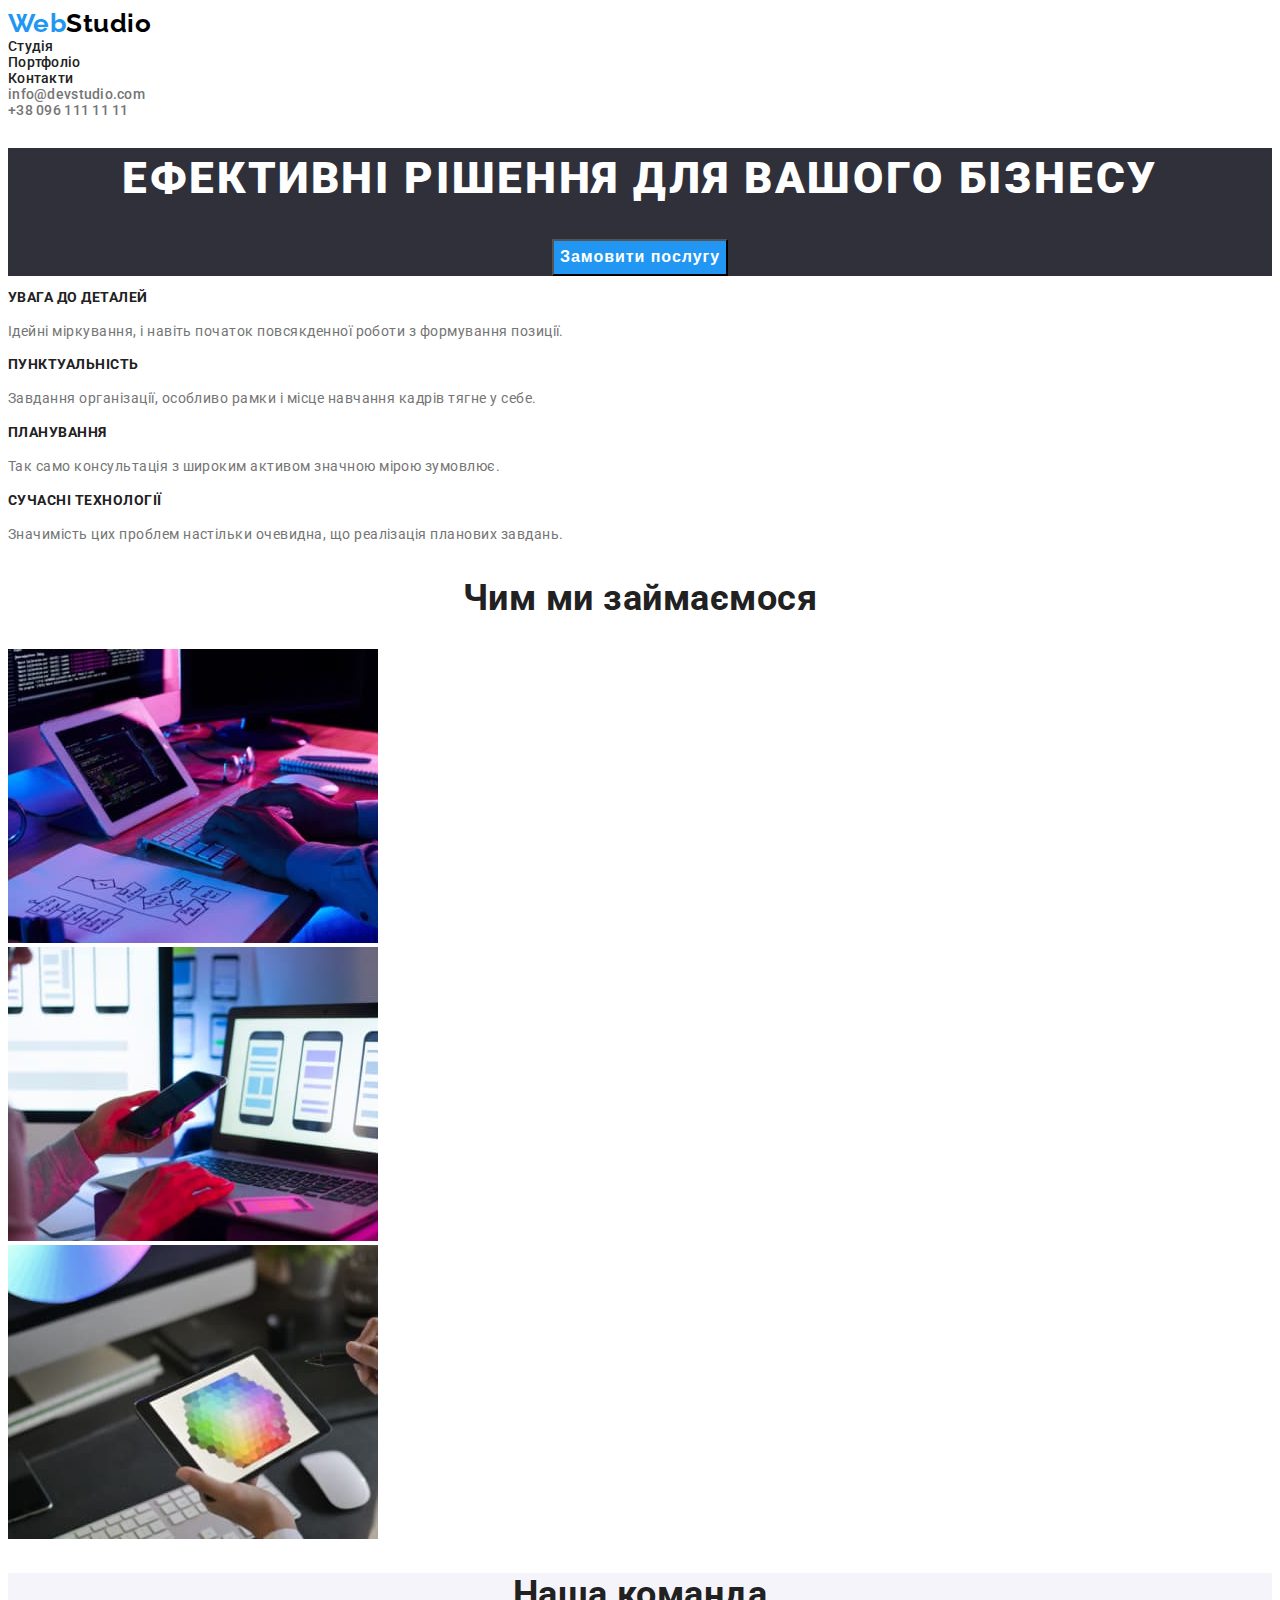
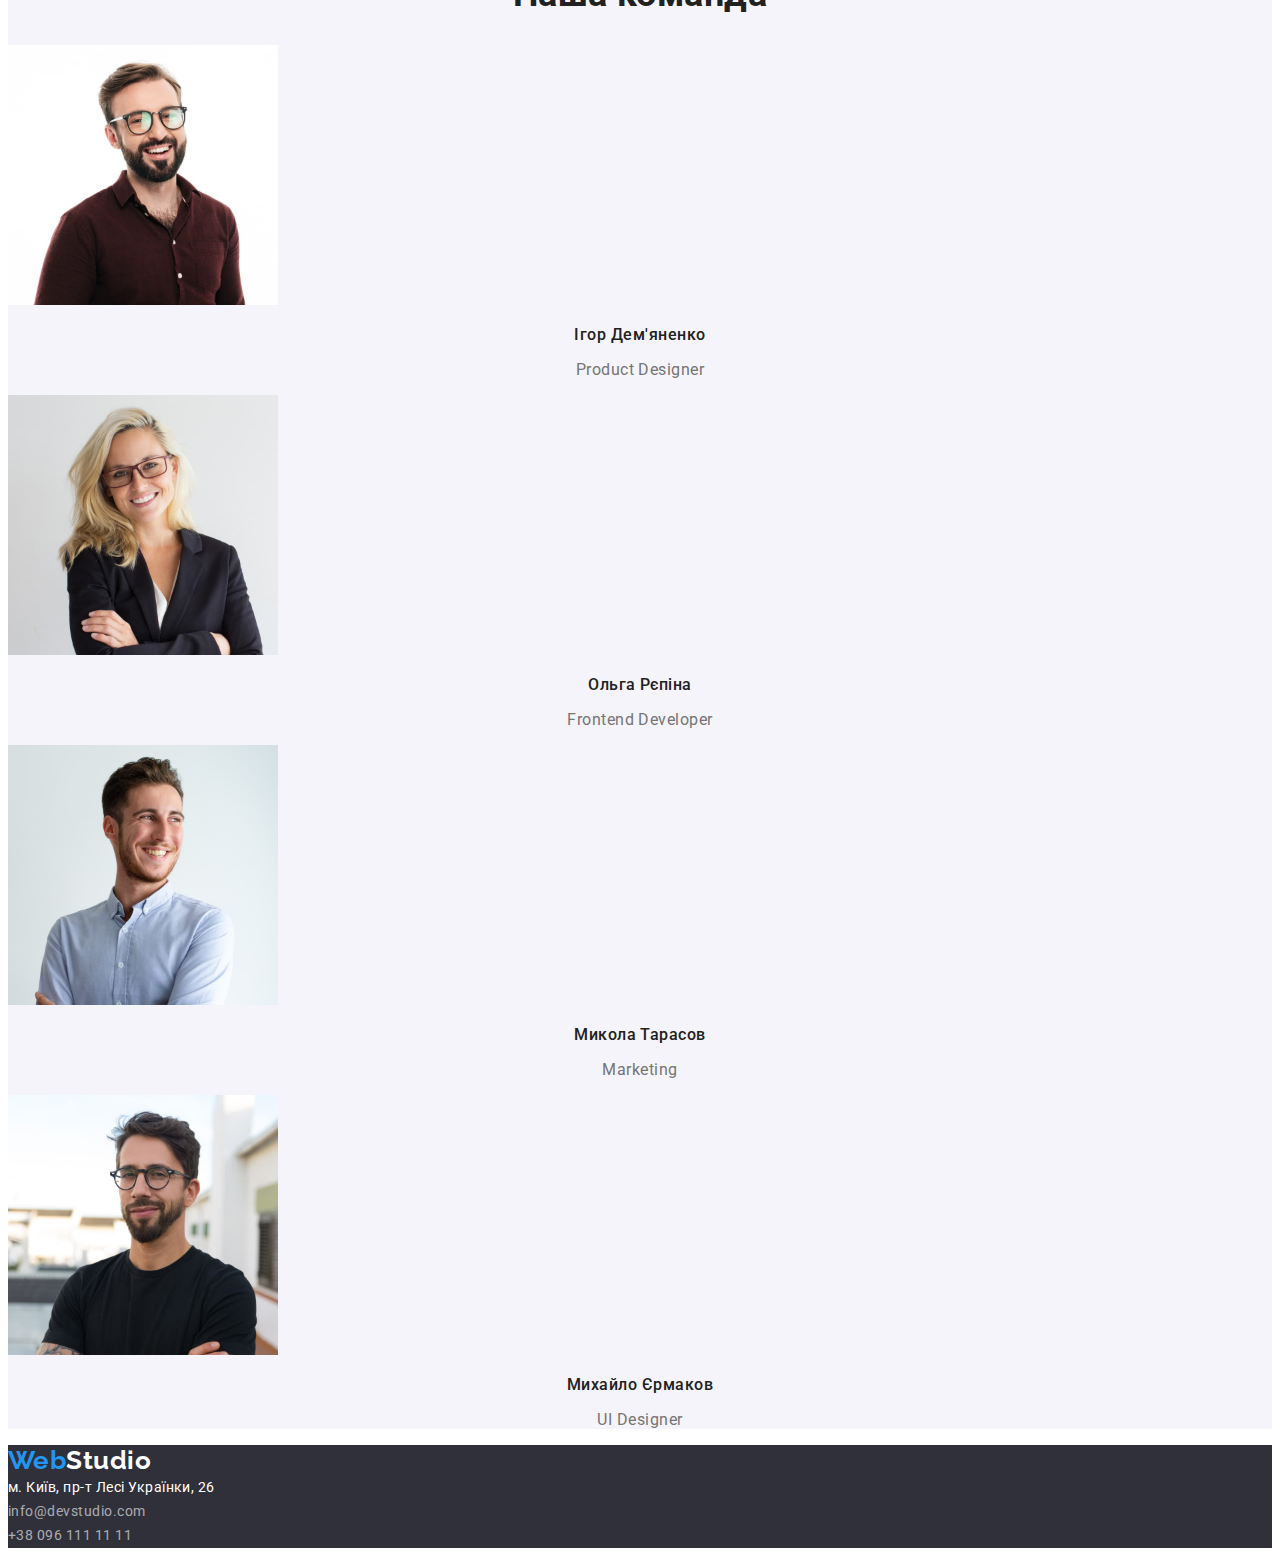
==== index.html @ e9d54426 "дз 3" ====
<!DOCTYPE html>
<html lang="en">
<head>
    <meta charset="UTF-8">
    <meta http-equiv="X-UA-Compatible" content="IE=edge">
    <meta name="viewport" content="width=device-width, initial-scale=1.0">
    <link rel="stylesheet" href="https://fonts.googleapis.com/css2?family=Raleway:wght@700&family=Roboto:wght@400;500;700;900&display=swap">
    <link rel="stylesheet" href="./css/styles.css">   
    <title>Студія</title>
</head>
<body>
    <header>
        <nav class="navigation list">
            <a href="./index.html" class="logo">Web<span class="studio">Studio</span>
            </a>
            <ul class="navi-list">
                <li>
                    <a href="./index.html" class="navi-list link current">Студія</a>
                </li>
                <li>
                    <a href="./portfolio.html" class="navi-list link">Портфоліо</a>
                </li>
                <li>
                    <a href="#" class="navi-list link">Контакти</a>
                </li>
            </ul>
        </nav>
        
        <ul class="connect-list">
            <li><a href="mailto:info@devstudio.com" class="connect-list link">info@devstudio.com</a></li>
            <li><a href="tel:+380961111111" class="connect-list link">+38 096 111 11 11</a></li>
        </ul>
 
    </header>
    <main>
        <section class="main-content">
            <h1 class="section-title">Ефективні рішення для вашого бізнесу</h1>
            <button type="button" class="button-studio">Замовити послугу</button>
        </section>
        <section>
            <h2 class="feature-title">Наші переваги</h2>
<ul class="benefits-section">
    <li>
        <h3 class="benefits-title">УВАГА ДО ДЕТАЛЕЙ</h3>
        <p class="benefits-text">Ідейні міркування, і навіть початок повсякденної роботи з формування позиції.</p>
    </li>
    <li>
        <h3 class="benefits-title">ПУНКТУАЛЬНІСТЬ</h3>
        <p class="benefits-text">Завдання організації, особливо рамки і місце навчання кадрів тягне у себе.</p>
    </li>
    <li>
        <h3 class="benefits-title">ПЛАНУВАННЯ</h3>
        <p class="benefits-text">Так само консультація з широким активом значною мірою зумовлює.</p>
    </li>
    <li>
        <h3 class="benefits-title">СУЧАСНІ ТЕХНОЛОГІЇ</h3>
        <p class="benefits-text">Значимість цих проблем настільки очевидна, що реалізація планових завдань.</p>
    </li>
    </ul>
        </section>
        <section class="portfolio">
           
            <h2 class="portf-title">Чим ми займаємося</h2>
      
            <ul class="port-link">
                <li>
                    <img src="./images/photo2.jpg" alt="tablet keyboard glasses" width="370">
                </li>
                <li>
                    <img src="./images/photo1.jpg" alt="phone laptop" width="370">
                </li>
                <li>
                    <img src="./images/photo3.jpg" alt="tablet" width="370">
                </li>
            </ul>
            
        </section>
        <section class="team">
            <h2 class="our-team">Наша команда</h2>
            <ul class="team-list">
                <li>
                    <img src="./images/tim1.jpg" alt="IgorDem`yanenko" width="270">
                        <h3 class="team-list-name">Ігор Дем'яненко</h3>
                        <p class="team-list-title">Product Designer</p>
                </li>
                <li>
                    <img src="./images/tim2.jpg" alt="olga_repina" width="270">
                        <h3 class="team-list-name">Ольга Рєпіна</h3>
                        <p class="team-list-title">Frontend Developer</p>
                </li>
                <li>
                    <img src="./images/tim3.jpg" alt="mykola_tarasov" width="270">
                        <h3 class="team-list-name">Микола Тарасов</h3>
                        <p class="team-list-title">Marketing</p>
                </li>
                <li>
                    <img src="./images/tim4.jpg" alt="mykhailo_yermakov" width="270">
                        <h3 class="team-list-name">Михайло Єрмаков</h3>
                        <p class="team-list-title">UI Designer</p>
                </li>
            </ul>
        </section>
    </main>
    <footer class="footer">
        <a href="./index.html" class="logo">Web<span class="studio-footer">Studio</span>
        </a>
            <address>
                <ul class="add-list">
                    <li><a href="https://goo.gl/maps/vjc5CqG4PHMDLZ576" class="address">м. Київ, пр-т Лесі Українки, 26</a></li>
                    <li><a href="mailto:info@devstudio.com" class="mail">info@devstudio.com</a></li>
                    <li><a href="tel:+380961111111" class="tel">+38 096 111 11 11</a></li>
                </ul>
            </address>
    </footer>

</body>
</html>
---- css/styles.css ----
:root {
    --background-color: #F5F5F5;
    --first-color: #212121;
    --secondary-color: #757575;
    --third-color: #2196F3;
    --fourth-color: #000000;
    --background-secondary-color: #F5F4FA;
    --background-footer-color: #2F303A;
    --main-color: #ffffff;
    --footer-mail-tel-color: rgba(255, 255, 255, 0.6)
}
body {
    background-color: var(--main-color);
    font-family: Roboto, sans-serif;
    letter-spacing: 0.03em;

}
.logo, .studio {
    text-decoration: none;
}

.navi-list, .connect-list, .benefits-section, .port-link, .team-list, .add-list, .list-button, .port-nav {
    list-style: none;
    margin: 0px;
    padding: 0px;
    text-decoration: none;
}
/* .site-navigation, .navi link {
    list-style-type: none; */
/* } */
.navi-list, .connect-list {
color: var(--first-color)
}

.navi-list:hover, .navi-list:focus,
.connect-list:hover, .connect-list:focus {
    color: var(--third-color)
}

.logo {
color: var(--third-color);
    font-family: Raleway, sans-serif;
    font-weight: 700;
    font-size: 26px;
    line-height: 1.2;
    
}
.studio {
color: var(--fourth-color);
    font-family: Raleway, sans-serif;
    font-weight: 700;
    font-size: 26px;
    line-height: 1.2;
}
.navi-list {
        font-weight: 500;
        font-size: 14px;
        line-height: 1.14;
        letter-spacing: 0.02em;
}

.connect-list {
    color: var(--secondary-color);
        font-weight: 500;
        font-size: 14px;
        line-height: 1.14;
        letter-spacing: 0.02em;
}

.main-content {
    background-color: var(--background-footer-color);
text-align: center;
}
.section-title {
    color: var(--main-color);
        font-weight: 900;
        font-size: 44px;
        line-height: 1.4;
        text-align: center;
        letter-spacing: 0.06em;
        text-transform: uppercase;
        /* width: 696px;
        height: 120px; */
}
.button-studio {
    cursor: pointer;
        background-color: var(--third-color);
        color: var(--main-color);
        font-weight: 700;
        font-size: 16px;
        line-height: 1.88;
        text-align: center;
        letter-spacing: 0.06em;
}

.button-link {
    cursor: pointer;
    background-color: var(--background-secondary-color);
    color: var(--first-color);    
    font-weight: 500;
    font-size: 16px;
    line-height: 1.62;   
    text-align: center;
    /* float: left; */
}

.button-link:hover, .button-link:focus {
    cursor: pointer;
    background-color: var(--third-color);
    color: var(--main-color);
    font-weight: 500;
    font-size: 16px;
    line-height: 1.62;
    text-align: center; 
    /* float: left; */
    }

.feature-title{
    font-size: 0;
}
.benefits-title {
    color: var(--first-color);
    font-weight: 700;
    font-size: 14px;
    line-height: 1.14;
    text-transform: uppercase;
}
.benefits-text {
    color: var(--secondary-color);
        font-weight: 400;
        font-size: 14px;
        line-height: 1.71;
}
.portf-title {
color: var(--first-color);
    font-weight: 700;
    font-size: 36px;
    line-height: 1.17;
    text-align: center;
}
.team {
    background-color: var(--background-secondary-color);
}
.our-team {
    color: var(--first-color);
    font-weight: 700;
    font-size: 36px;
    line-height: 1.17;
    text-align: center;
}
.team-list-name {
    color: var(--first-color);
        font-weight: 500;
        font-size: 16px;
        line-height: 1.19;
        text-align: center;
}
.team-list-title {
    color: var(--secondary-color);
    font-weight: 400;
    font-size: 16px;
    line-height: 1.19;
    text-align: center;
}
.footer {
    background-color: var(--background-footer-color);
}
.studio-footer {
    color: var(--main-color);
    font-family: Raleway, sans-serif;
    font-style: normal;
    font-weight: 700;
    font-size: 26px;
    line-height: 1.2;
}
.address {
    color: var(--main-color);
    font-style: normal;
    font-weight: 400;
    font-size: 14px;
    line-height: 1.71;
}

.address, .mail, .tel {
    text-decoration: none;
}
.mail, .tel {
    color: var(--footer-mail-tel-color);
    font-style: normal;
    font-weight: 400;
    font-size: 14px;
    line-height: 1.71;
}
.address:hover, .address:focus, .mail:hover, .maol:focus, .tel:hover, .tel:focus {
    color: var(--third-color)
}

.main-portfolio {
    font-size: 0;
}

.sorting {
    color: var(--first-color);      
        font-weight: 700;
        font-size: 18px;
        line-height: 2;
        letter-spacing: 0.06em;
}

.sorting-name {
    color: var(--secondary-color);
        font-weight: 400;
        font-size: 16px;
        line-height: 1.88;
}
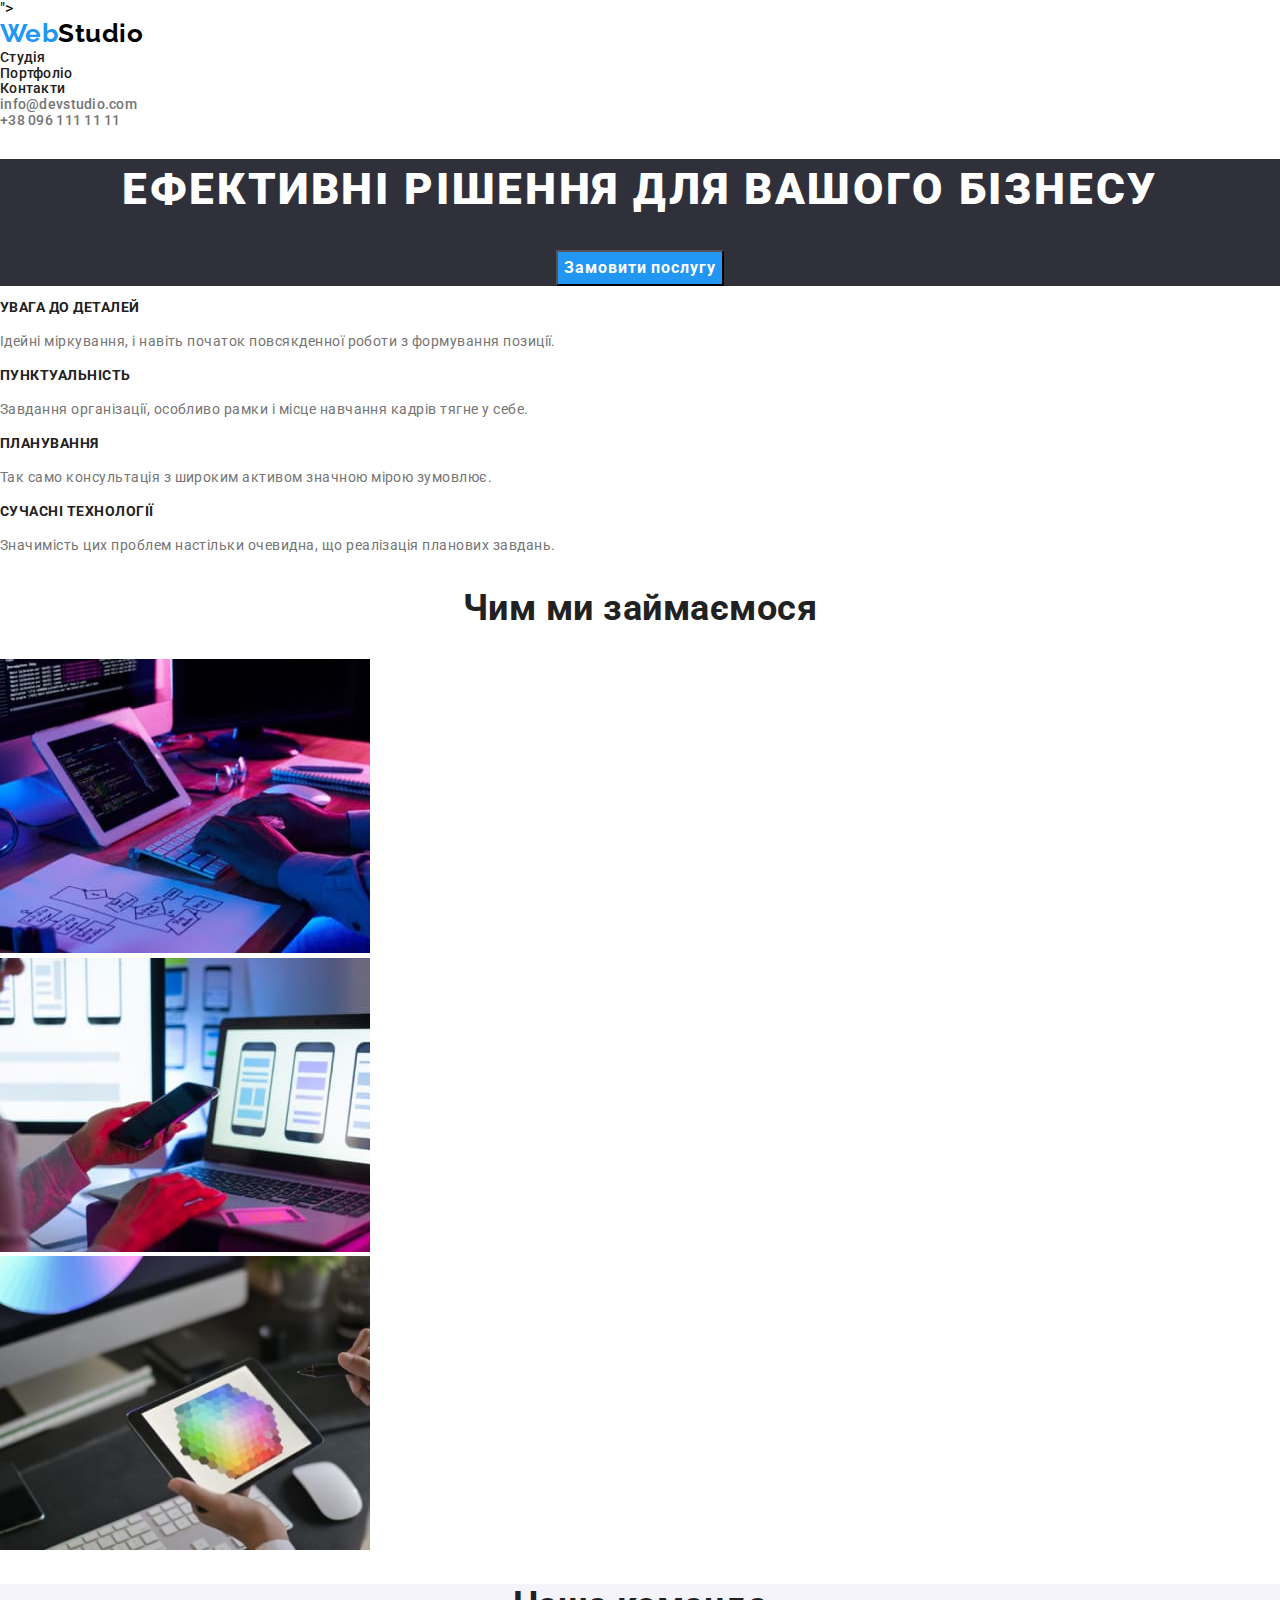
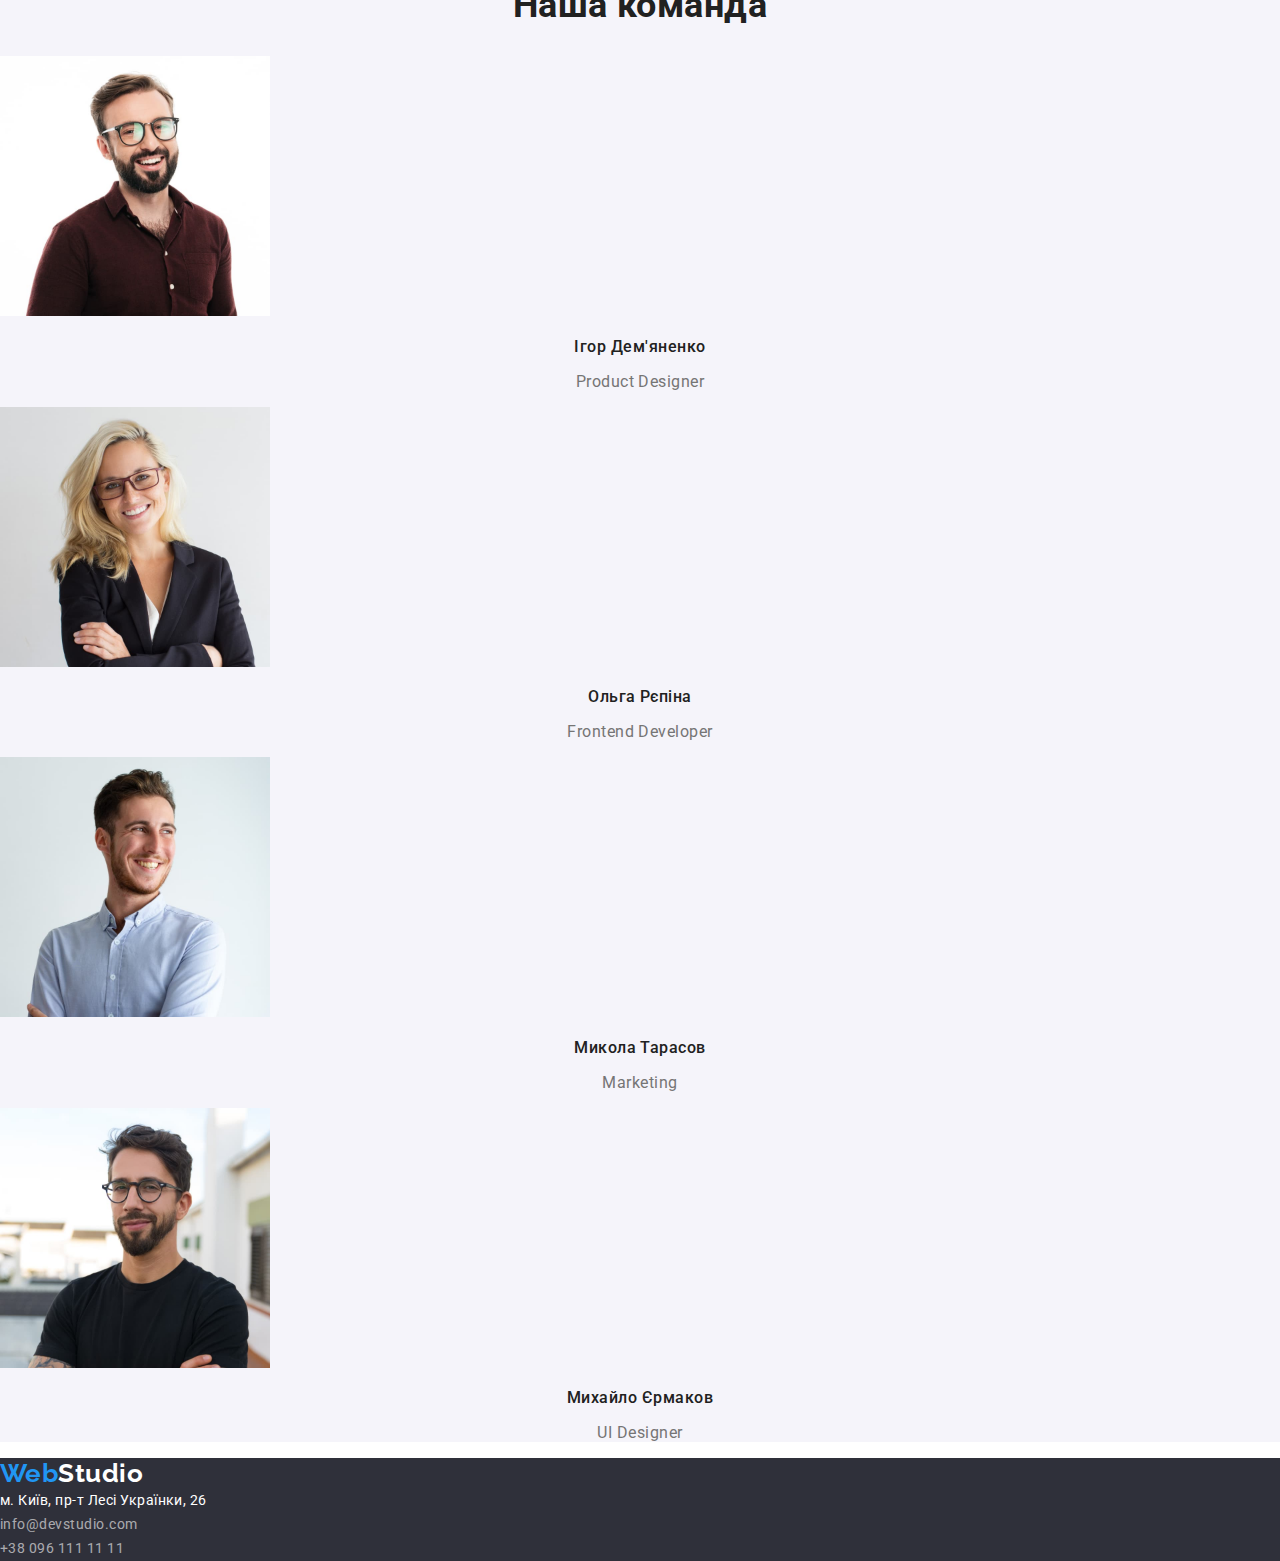
==== commit b4100b96: "+cdn" ====
--- a/index.html
+++ b/index.html
@@ -5,6 +5,7 @@
     <meta http-equiv="X-UA-Compatible" content="IE=edge">
     <meta name="viewport" content="width=device-width, initial-scale=1.0">
     <link rel="stylesheet" href="https://fonts.googleapis.com/css2?family=Raleway:wght@700&family=Roboto:wght@400;500;700;900&display=swap">
+    <link rel="stylesheet" href="https://cdnjs.cloudflare.com/ajax/libs/modern-normalize/1.1.0/modern-normalize.css" integrity="sha512-Y0MM+V6ymRKN2zStTqzQ227DWhhp4Mzdo6gnlRnuaNCbc+YN/ZH0sBCLTM4M0oSy9c9VKiCvd4Jk44aCLrNS5Q==" crossorigin="anonymous" referrerpolicy="no-referrer" />">
     <link rel="stylesheet" href="./css/styles.css">   
     <title>Студія</title>
 </head>
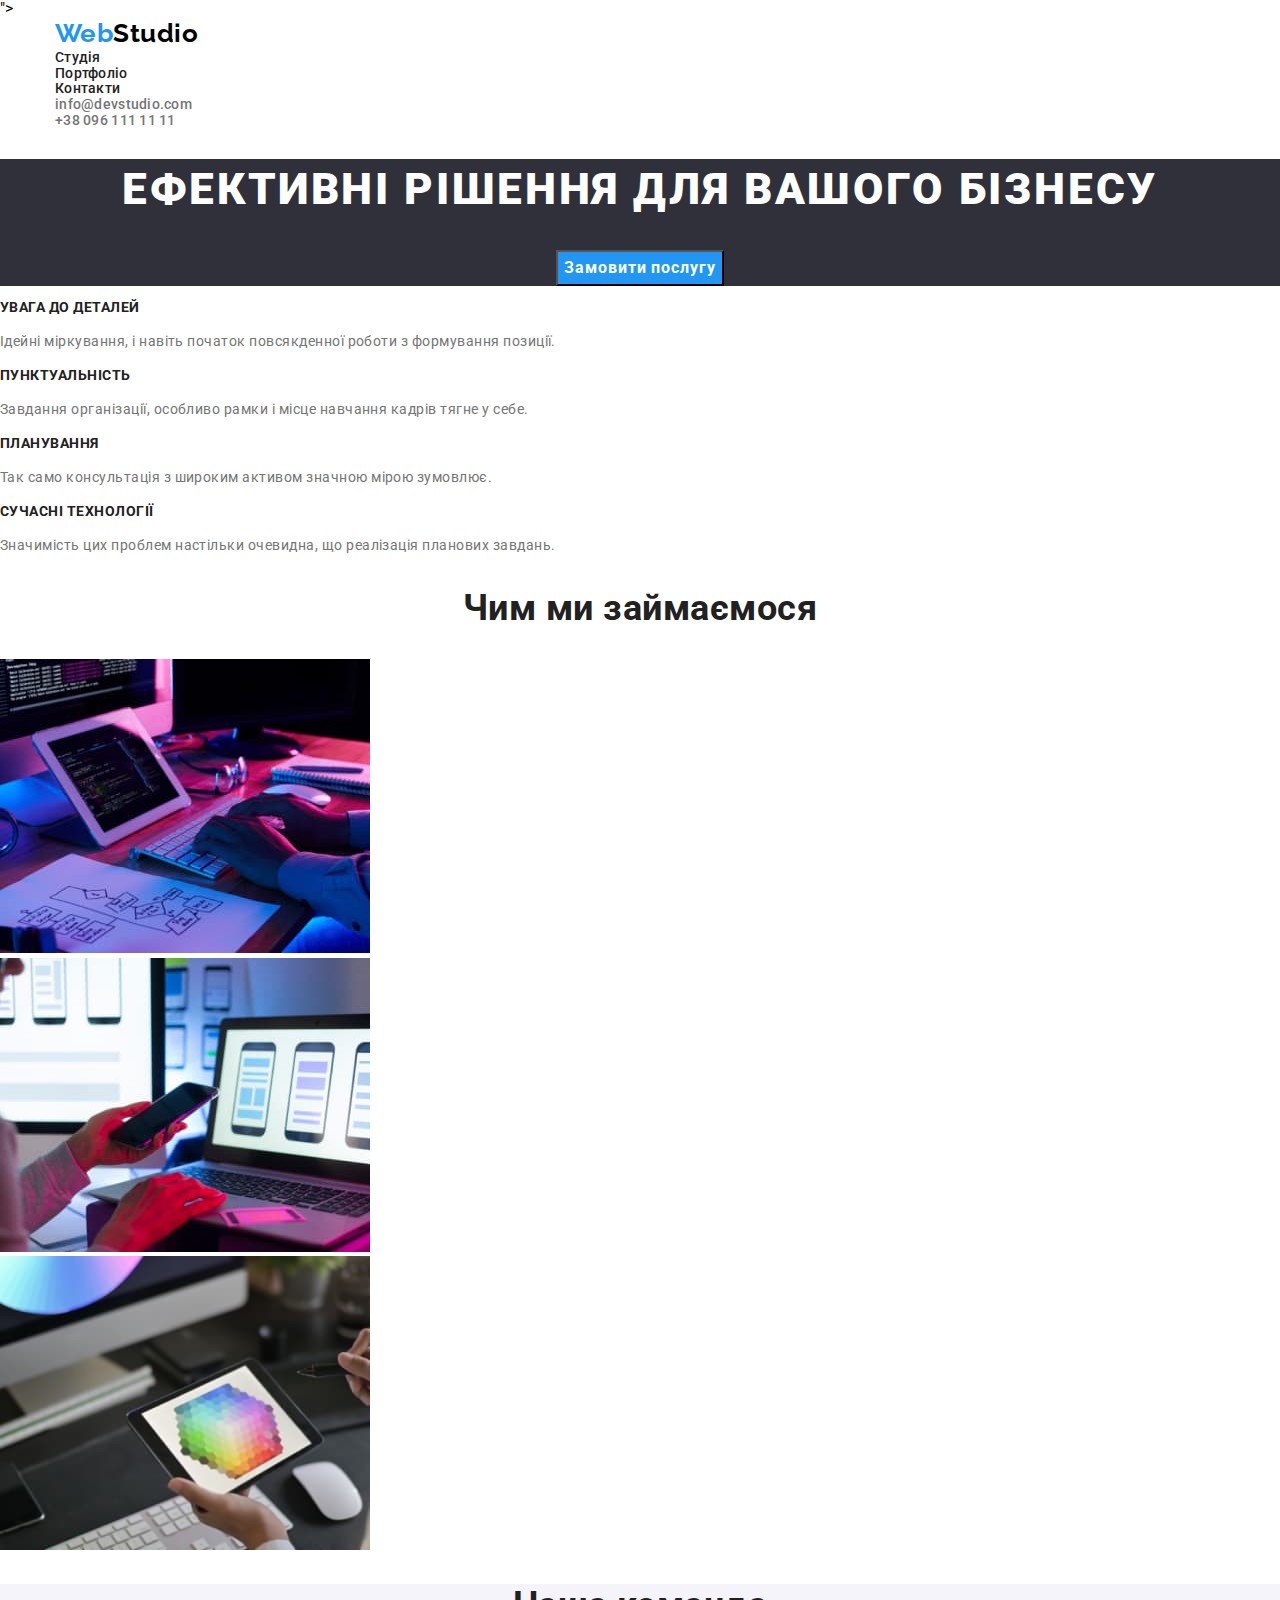
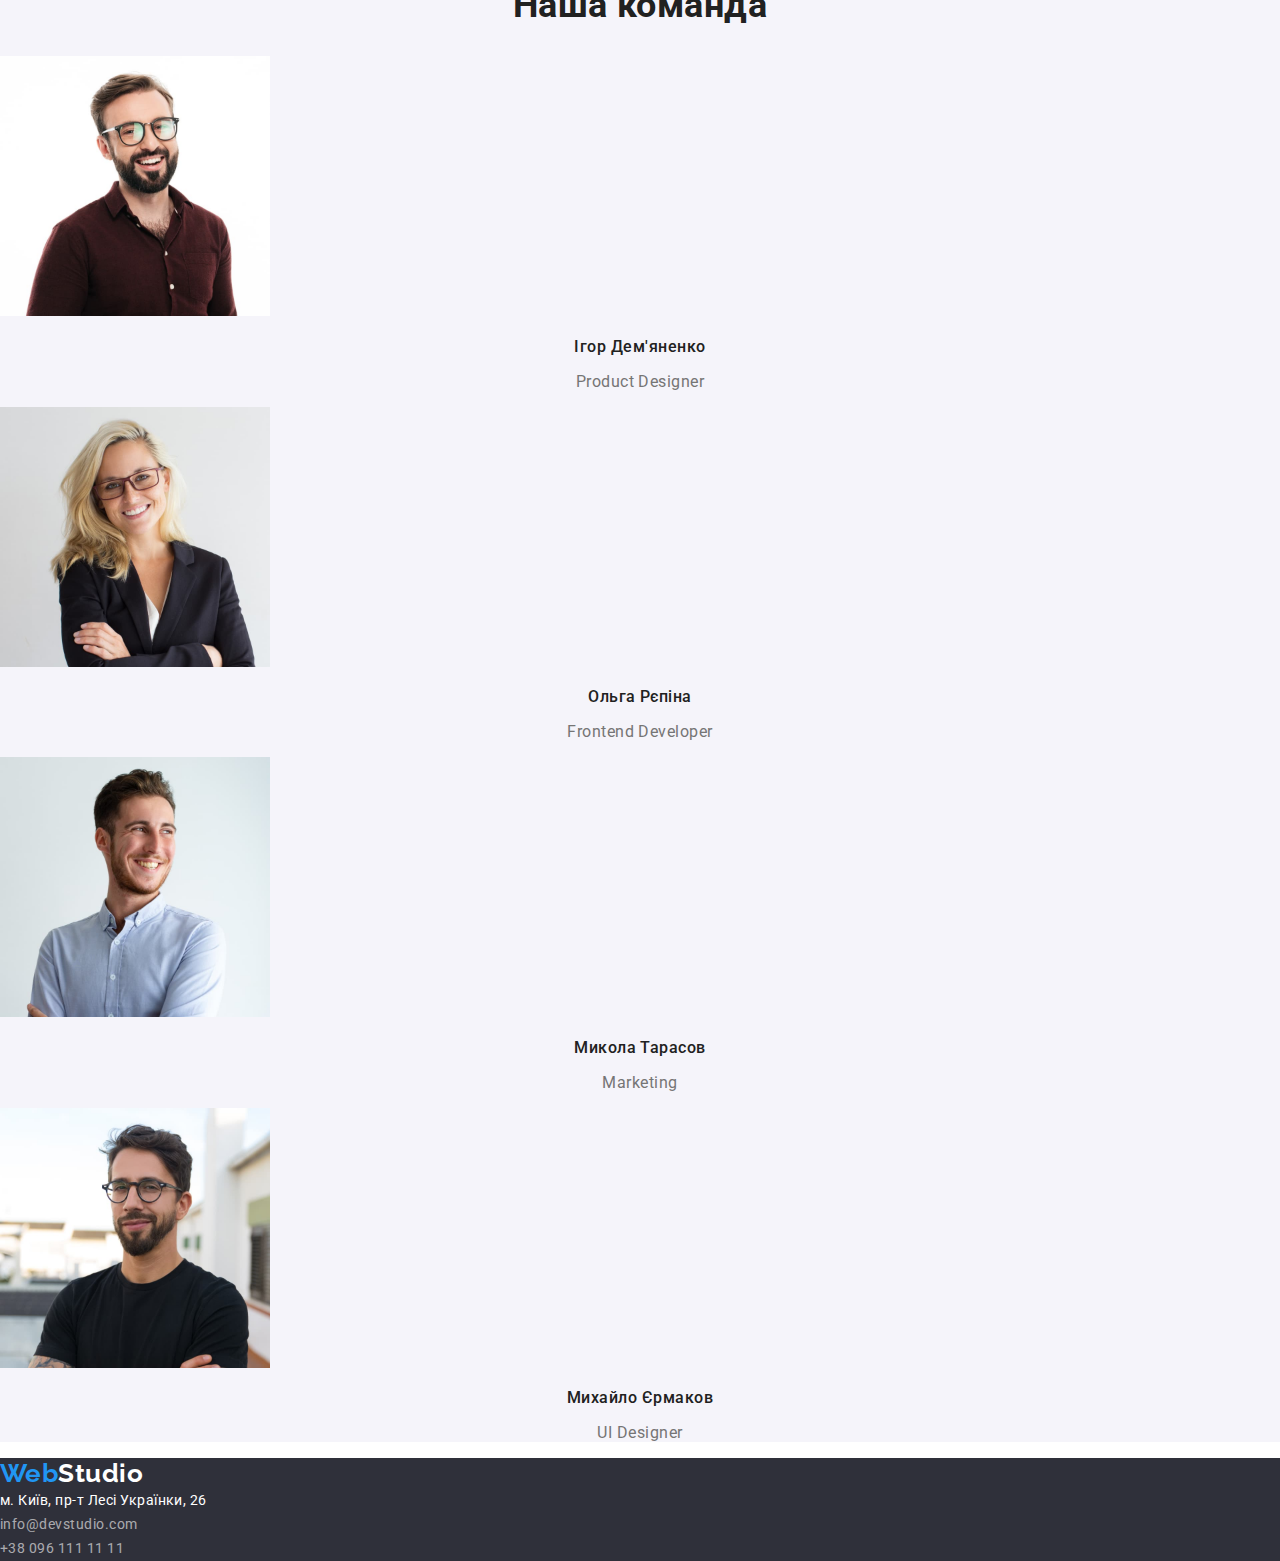
==== commit 9e2045a2: "1" ====
--- a/index.html
+++ b/index.html
@@ -11,6 +11,7 @@
 </head>
 <body>
     <header>
+        <div class="container">
         <nav class="navigation list">
             <a href="./index.html" class="logo">Web<span class="studio">Studio</span>
             </a>
@@ -31,7 +32,7 @@
             <li><a href="mailto:info@devstudio.com" class="connect-list link">info@devstudio.com</a></li>
             <li><a href="tel:+380961111111" class="connect-list link">+38 096 111 11 11</a></li>
         </ul>
- 
+</div>
     </header>
     <main>
         <section class="main-content">
--- a/css/styles.css
+++ b/css/styles.css
@@ -1,3 +1,11 @@
+html {
+    box-sizing: border-box;
+}
+ *,
+::before, ::after {
+    box-sizing: inherit;
+ }
+
 :root {
     --background-color: #F5F5F5;
     --first-color: #212121;
@@ -14,6 +22,15 @@
     font-family: Roboto, sans-serif;
     letter-spacing: 0.03em;
 
+
+.container {
+    margin-left: auto;
+    margin-right: auto;
+    width: 1200px;
+    padding-left: 15px;
+    padding-right: 15px;
+
+  }
 }
 .logo, .studio {
     text-decoration: none;
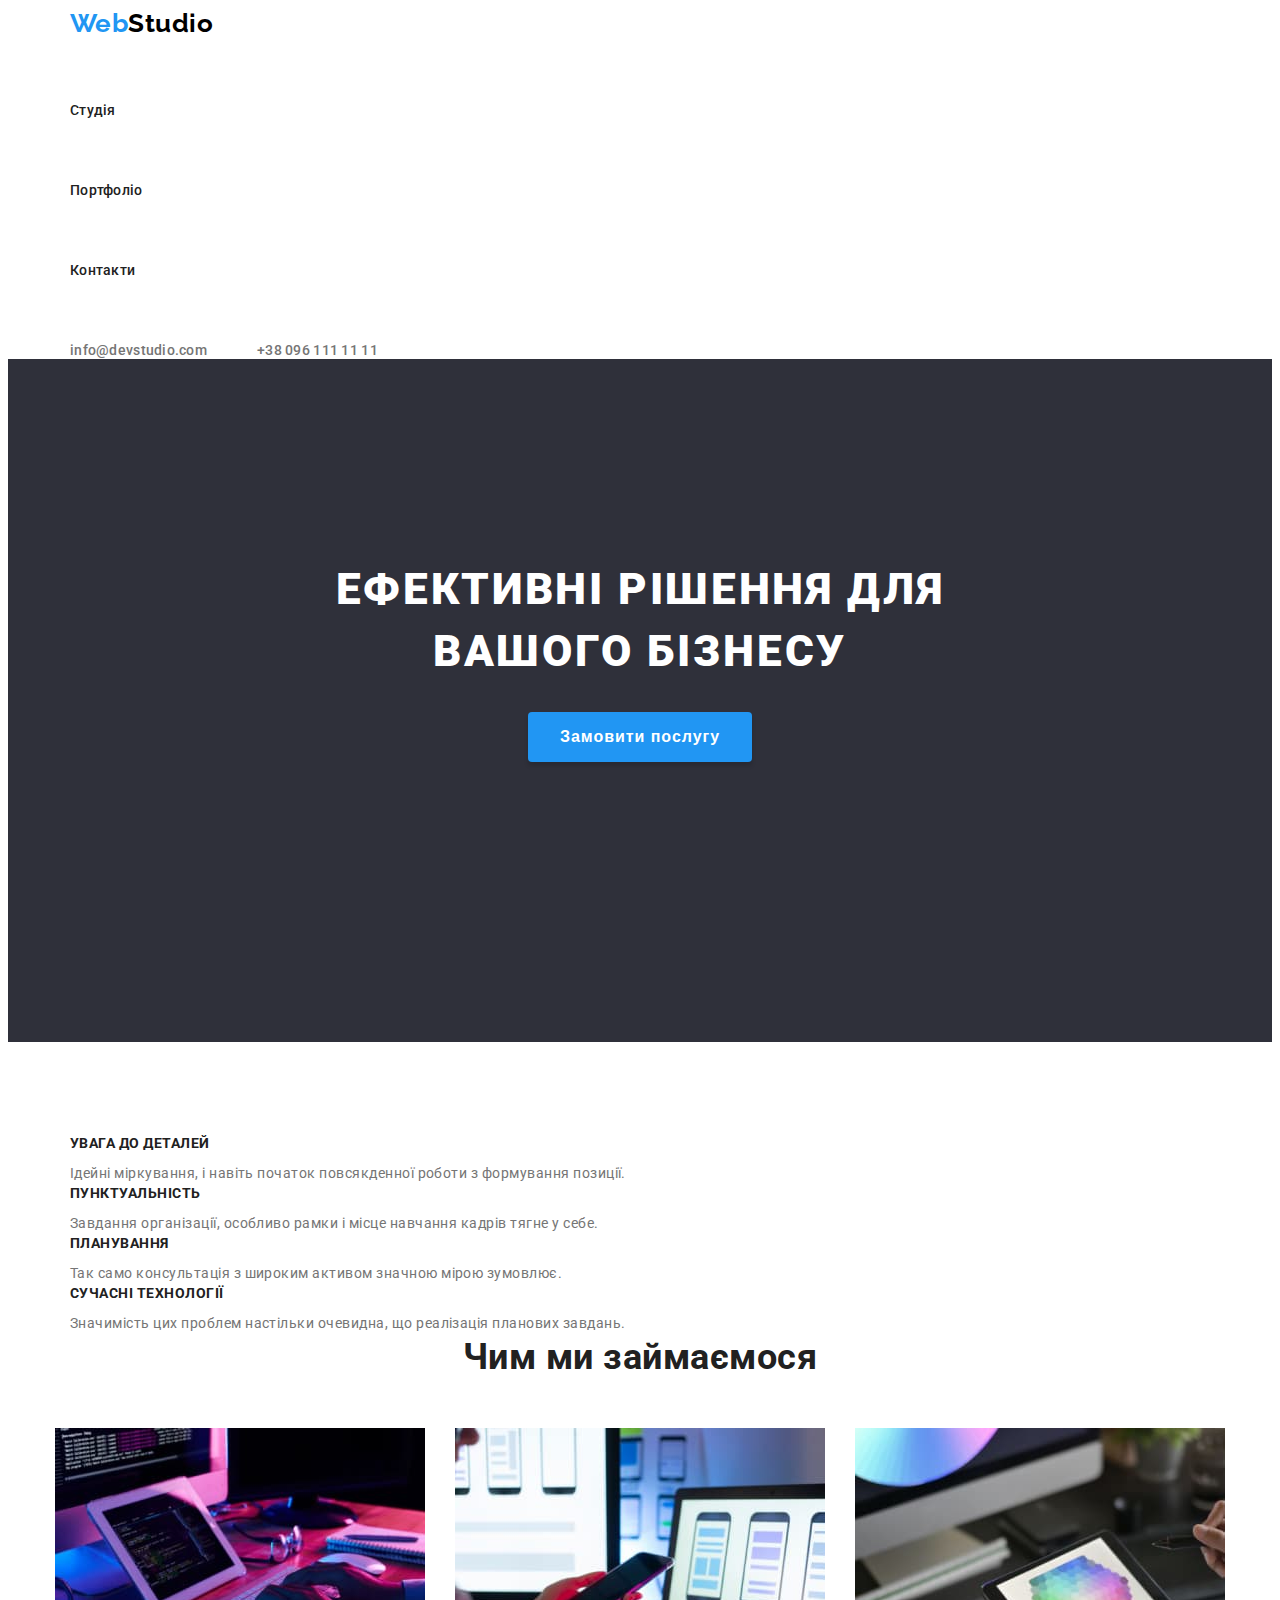
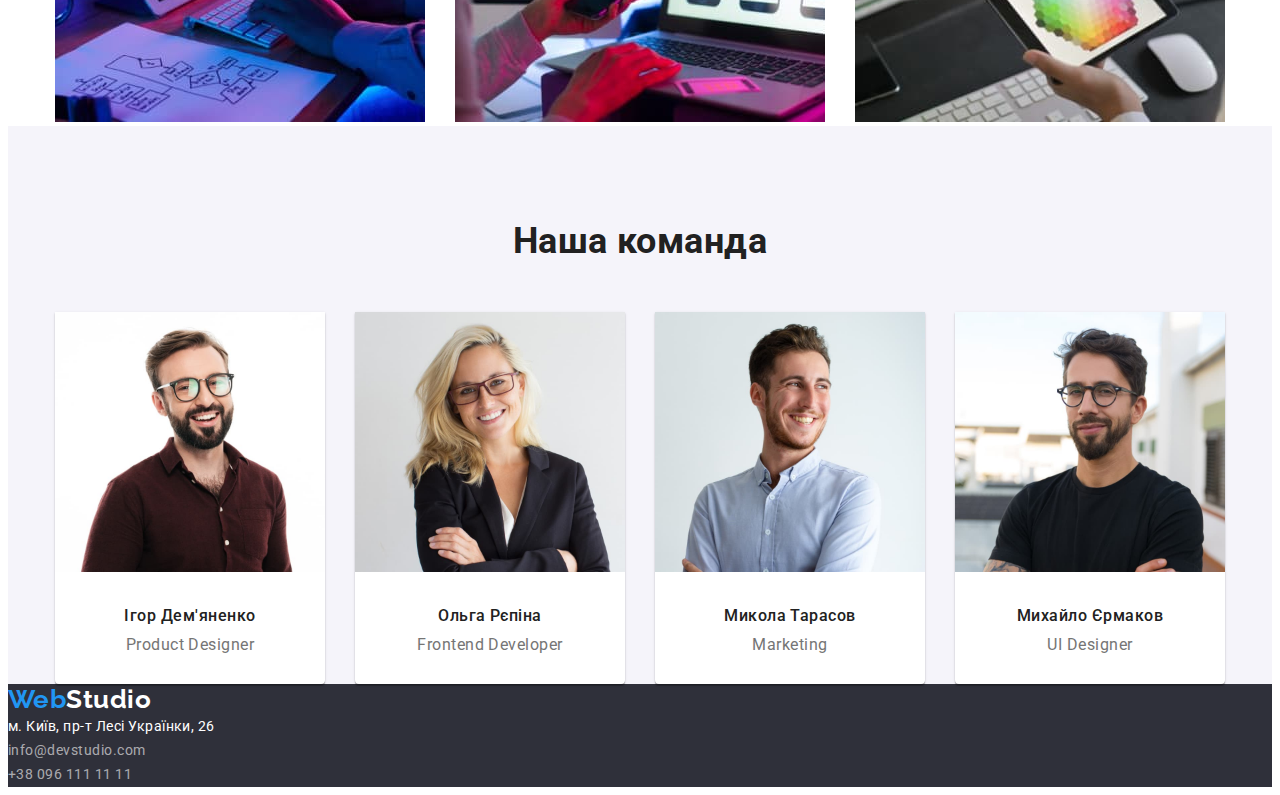
==== commit c2137abc: "2" ====
--- a/index.html
+++ b/index.html
@@ -1,119 +1,167 @@
 <!DOCTYPE html>
 <html lang="en">
-<head>
-    <meta charset="UTF-8">
-    <meta http-equiv="X-UA-Compatible" content="IE=edge">
-    <meta name="viewport" content="width=device-width, initial-scale=1.0">
-    <link rel="stylesheet" href="https://fonts.googleapis.com/css2?family=Raleway:wght@700&family=Roboto:wght@400;500;700;900&display=swap">
-    <link rel="stylesheet" href="https://cdnjs.cloudflare.com/ajax/libs/modern-normalize/1.1.0/modern-normalize.css" integrity="sha512-Y0MM+V6ymRKN2zStTqzQ227DWhhp4Mzdo6gnlRnuaNCbc+YN/ZH0sBCLTM4M0oSy9c9VKiCvd4Jk44aCLrNS5Q==" crossorigin="anonymous" referrerpolicy="no-referrer" />">
-    <link rel="stylesheet" href="./css/styles.css">   
+  <head>
+    <meta charset="UTF-8" />
+    <meta http-equiv="X-UA-Compatible" content="IE=edge" />
+    <meta name="viewport" content="width=device-width, initial-scale=1.0" />
+    <link
+      rel="stylesheet"
+      href="https://fonts.googleapis.com/css2?family=Raleway:wght@700&family=Roboto:wght@400;500;700;900&display=swap"
+    />
+    <!-- <link rel="stylesheet" href="https://cdnjs.cloudflare.com/ajax/libs/modern-normalize/1.1.0/modern-normalize.css" integrity="sha512-Y0MM+V6ymRKN2zStTqzQ227DWhhp4Mzdo6gnlRnuaNCbc+YN/ZH0sBCLTM4M0oSy9c9VKiCvd4Jk44aCLrNS5Q==" crossorigin="anonymous" referrerpolicy="no-referrer" /> -->
+    <link rel="stylesheet" href="node_modules/modern-normalize/modern-normalize.css">
+    <link rel="stylesheet" href="./css/styles.css" />
     <title>Студія</title>
-</head>
-<body>
+  </head>
+  <body>
     <header>
-        <div class="container">
+      <div class="container">
+        <a href="./index.html" class="logo"
+          >Web<span class="studio">Studio</span>
+        </a>
         <nav class="navigation list">
-            <a href="./index.html" class="logo">Web<span class="studio">Studio</span>
-            </a>
-            <ul class="navi-list">
-                <li>
-                    <a href="./index.html" class="navi-list link current">Студія</a>
-                </li>
-                <li>
-                    <a href="./portfolio.html" class="navi-list link">Портфоліо</a>
-                </li>
-                <li>
-                    <a href="#" class="navi-list link">Контакти</a>
-                </li>
-            </ul>
+          <ul class="navi-list">
+            <li>
+              <a href="./index.html" class="navi-list link current">Студія</a>
+            </li>
+            <li>
+              <a href="./portfolio.html" class="navi-list link">Портфоліо</a>
+            </li>
+            <li>
+              <a href="#" class="navi-list link">Контакти</a>
+            </li>
+          </ul>
         </nav>
-        
+
         <ul class="connect-list">
-            <li><a href="mailto:info@devstudio.com" class="connect-list link">info@devstudio.com</a></li>
-            <li><a href="tel:+380961111111" class="connect-list link">+38 096 111 11 11</a></li>
+          <li>
+            <a href="mailto:info@devstudio.com" class="connect-list link"
+              >info@devstudio.com</a
+            >
+          </li>
+          <li>
+            <a href="tel:+380961111111" class="connect-list link"
+              >+38 096 111 11 11</a
+            >
+          </li>
         </ul>
-</div>
+      </div>
     </header>
     <main>
-        <section class="main-content">
-            <h1 class="section-title">Ефективні рішення для вашого бізнесу</h1>
-            <button type="button" class="button-studio">Замовити послугу</button>
-        </section>
-        <section>
-            <h2 class="feature-title">Наші переваги</h2>
-<ul class="benefits-section">
-    <li>
-        <h3 class="benefits-title">УВАГА ДО ДЕТАЛЕЙ</h3>
-        <p class="benefits-text">Ідейні міркування, і навіть початок повсякденної роботи з формування позиції.</p>
-    </li>
-    <li>
-        <h3 class="benefits-title">ПУНКТУАЛЬНІСТЬ</h3>
-        <p class="benefits-text">Завдання організації, особливо рамки і місце навчання кадрів тягне у себе.</p>
-    </li>
-    <li>
-        <h3 class="benefits-title">ПЛАНУВАННЯ</h3>
-        <p class="benefits-text">Так само консультація з широким активом значною мірою зумовлює.</p>
-    </li>
-    <li>
-        <h3 class="benefits-title">СУЧАСНІ ТЕХНОЛОГІЇ</h3>
-        <p class="benefits-text">Значимість цих проблем настільки очевидна, що реалізація планових завдань.</p>
-    </li>
-    </ul>
-        </section>
-        <section class="portfolio">
-           
-            <h2 class="portf-title">Чим ми займаємося</h2>
-      
-            <ul class="port-link">
-                <li>
-                    <img src="./images/photo2.jpg" alt="tablet keyboard glasses" width="370">
-                </li>
-                <li>
-                    <img src="./images/photo1.jpg" alt="phone laptop" width="370">
-                </li>
-                <li>
-                    <img src="./images/photo3.jpg" alt="tablet" width="370">
-                </li>
-            </ul>
-            
-        </section>
-        <section class="team">
-            <h2 class="our-team">Наша команда</h2>
-            <ul class="team-list">
-                <li>
-                    <img src="./images/tim1.jpg" alt="IgorDem`yanenko" width="270">
-                        <h3 class="team-list-name">Ігор Дем'яненко</h3>
-                        <p class="team-list-title">Product Designer</p>
-                </li>
-                <li>
-                    <img src="./images/tim2.jpg" alt="olga_repina" width="270">
-                        <h3 class="team-list-name">Ольга Рєпіна</h3>
-                        <p class="team-list-title">Frontend Developer</p>
-                </li>
-                <li>
-                    <img src="./images/tim3.jpg" alt="mykola_tarasov" width="270">
-                        <h3 class="team-list-name">Микола Тарасов</h3>
-                        <p class="team-list-title">Marketing</p>
-                </li>
-                <li>
-                    <img src="./images/tim4.jpg" alt="mykhailo_yermakov" width="270">
-                        <h3 class="team-list-name">Михайло Єрмаков</h3>
-                        <p class="team-list-title">UI Designer</p>
-                </li>
-            </ul>
-        </section>
+      <section class="hero">
+        <h1 class="hero-title">Ефективні рішення для вашого бізнесу</h1>
+        <button type="button" class="button-studio">Замовити послугу</button>
+      </section>
+      <section class="section">
+        <div class="container">
+        <h2 class="feature-title">Наші переваги</h2>
+        <ul class="benefits-section">
+          <li>
+            <h3 class="benefits-title">УВАГА ДО ДЕТАЛЕЙ</h3>
+            <p class="benefits-text">
+              Ідейні міркування, і навіть початок повсякденної роботи з
+              формування позиції.
+            </p>
+          </li>
+          <li>
+            <h3 class="benefits-title">ПУНКТУАЛЬНІСТЬ</h3>
+            <p class="benefits-text">
+              Завдання організації, особливо рамки і місце навчання кадрів тягне
+              у себе.
+            </p>
+          </li>
+          <li>
+            <h3 class="benefits-title">ПЛАНУВАННЯ</h3>
+            <p class="benefits-text">
+              Так само консультація з широким активом значною мірою зумовлює.
+            </p>
+          </li>
+          <li>
+            <h3 class="benefits-title">СУЧАСНІ ТЕХНОЛОГІЇ</h3>
+            <p class="benefits-text">
+              Значимість цих проблем настільки очевидна, що реалізація планових
+              завдань.
+            </p>
+          </li>
+        </ul>
+        </div>
+      </section>
+      <section class="portfolio">
+        <div class="container">
+        <h2 class="portf-title">Чим ми займаємося</h2>
+
+        <ul class="port-link">
+          <li>
+            <img
+              src="./images/photo2.jpg"
+              alt="tablet keyboard glasses"
+              width="370"
+            />
+          </li>
+          <li>
+            <img src="./images/photo1.jpg" alt="phone laptop" width="370" />
+          </li>
+          <li>
+            <img src="./images/photo3.jpg" alt="tablet" width="370" />
+          </li>
+        </ul>
+        </div>
+      </section>
+      <section class="team">
+        <div class="container">
+        <h2 class="our-team">Наша команда</h2>
+        <ul class="team-list">
+          <li>
+            <div class="team-item">
+            <img src="./images/tim1.jpg" alt="IgorDem`yanenko" width="270" />
+            <h3 class="team-list-name">Ігор Дем'яненко</h3>
+            <p class="team-list-title">Product Designer</p>
+            </div>
+          </li>
+          <li>
+            <div class="team-item">
+            <img src="./images/tim2.jpg" alt="olga_repina" width="270" />
+              <h3 class="team-list-name">Ольга Рєпіна</h3>
+            <p class="team-list-title">Frontend Developer</p>
+            </div>
+          </li>
+          <li>
+            <div class="team-item">
+            <img src="./images/tim3.jpg" alt="mykola_tarasov" width="270" />
+            <h3 class="team-list-name">Микола Тарасов</h3>
+            <p class="team-list-title">Marketing</p>
+            </div>
+          </li>
+          <li>
+            <div class="team-item">
+            <img src="./images/tim4.jpg" alt="mykhailo_yermakov" width="270" />
+            <h3 class="team-list-name">Михайло Єрмаков</h3>
+            <p class="team-list-title">UI Designer</p>
+            </div>
+          </li>
+        </ul>
+        </div>
+      </section>
     </main>
     <footer class="footer">
-        <a href="./index.html" class="logo">Web<span class="studio-footer">Studio</span>
-        </a>
-            <address>
-                <ul class="add-list">
-                    <li><a href="https://goo.gl/maps/vjc5CqG4PHMDLZ576" class="address">м. Київ, пр-т Лесі Українки, 26</a></li>
-                    <li><a href="mailto:info@devstudio.com" class="mail">info@devstudio.com</a></li>
-                    <li><a href="tel:+380961111111" class="tel">+38 096 111 11 11</a></li>
-                </ul>
-            </address>
+      <a href="./index.html" class="logo"
+        >Web<span class="studio-footer">Studio</span>
+      </a>
+      <address>
+        <ul class="add-list">
+          <li>
+            <a href="https://goo.gl/maps/vjc5CqG4PHMDLZ576" class="address"
+              >м. Київ, пр-т Лесі Українки, 26</a
+            >
+          </li>
+          <li>
+            <a href="mailto:info@devstudio.com" class="mail"
+              >info@devstudio.com</a
+            >
+          </li>
+          <li><a href="tel:+380961111111" class="tel">+38 096 111 11 11</a></li>
+        </ul>
+      </address>
     </footer>
-
-</body>
-</html>+  </body>
+</html>
--- a/css/styles.css
+++ b/css/styles.css
@@ -1,232 +1,333 @@
-html {
+/* html {
     box-sizing: border-box;
-}
- *,
-::before, ::after {
-    box-sizing: inherit;
- }
+} */
+*,
+::before,
+::after {
+  box-sizing: border-box;
+}
 
 :root {
-    --background-color: #F5F5F5;
-    --first-color: #212121;
-    --secondary-color: #757575;
-    --third-color: #2196F3;
-    --fourth-color: #000000;
-    --background-secondary-color: #F5F4FA;
-    --background-footer-color: #2F303A;
-    --main-color: #ffffff;
-    --footer-mail-tel-color: rgba(255, 255, 255, 0.6)
+  --background-color: #f5f5f5;
+  --first-color: #212121;
+  --secondary-color: #757575;
+  --third-color: #2196f3;
+  --fourth-color: #000000;
+  --background-secondary-color: #f5f4fa;
+  --background-footer-color: #2f303a;
+  --main-color: #ffffff;
+  --footer-mail-tel-color: rgba(255, 255, 255, 0.6);
 }
 body {
-    background-color: var(--main-color);
-    font-family: Roboto, sans-serif;
-    letter-spacing: 0.03em;
-
-
-.container {
+  background-color: var(--main-color);
+  font-family: Roboto, sans-serif;
+  letter-spacing: 0.03em;
+}
+  h1,
+  h2,
+  h3,
+  h4,
+  p {
+    margin: 0;
+    padding: 0;
+  }
+  .container {
     margin-left: auto;
     margin-right: auto;
-    width: 1200px;
+    width: 1170px;
     padding-left: 15px;
     padding-right: 15px;
-
   }
-}
-.logo, .studio {
-    text-decoration: none;
-}
-
-.navi-list, .connect-list, .benefits-section, .port-link, .team-list, .add-list, .list-button, .port-nav {
-    list-style: none;
-    margin: 0px;
-    padding: 0px;
-    text-decoration: none;
-}
-/* .site-navigation, .navi link {
-    list-style-type: none; */
-/* } */
-.navi-list, .connect-list {
-color: var(--first-color)
-}
-
-.navi-list:hover, .navi-list:focus,
-.connect-list:hover, .connect-list:focus {
-    color: var(--third-color)
+
+.logo,
+.studio {
+  text-decoration: none;
+}
+
+.navi-list,
+.connect-list,
+.benefits-section,
+.port-link,
+.team-list,
+.add-list,
+.list-button,
+.port-nav {
+  list-style: none;
+  margin: 0px;
+  padding: 0px;
+  text-decoration: none;
+}
+
+.navi-list,
+.connect-list {
+  color: var(--first-color);
+}
+
+.navi-list:hover,
+.navi-list:focus,
+.connect-list:hover,
+.connect-list:focus {
+  color: var(--third-color);
 }
 
 .logo {
-color: var(--third-color);
-    font-family: Raleway, sans-serif;
-    font-weight: 700;
-    font-size: 26px;
-    line-height: 1.2;
-    
+  color: var(--third-color);
+  margin-right: 93px;
+  font-family: Raleway, sans-serif;
+  font-weight: 700;
+  font-size: 26px;
+  line-height: 1.2;
 }
 .studio {
-color: var(--fourth-color);
-    font-family: Raleway, sans-serif;
-    font-weight: 700;
-    font-size: 26px;
-    line-height: 1.2;
+  color: var(--fourth-color);
+  font-family: Raleway, sans-serif;
+  font-weight: 700;
+  font-size: 26px;
+  line-height: 1.2;
 }
 .navi-list {
-        font-weight: 500;
-        font-size: 14px;
-        line-height: 1.14;
-        letter-spacing: 0.02em;
+  display: block;
+  padding-top: 32px;
+  padding-bottom: 32px;
+
+  color: var(--first-color);
+  font-weight: 500;
+  font-size: 14px;
+  line-height: 1.14;
+  letter-spacing: 0.02em;
 }
 
 .connect-list {
-    color: var(--secondary-color);
-        font-weight: 500;
-        font-size: 14px;
-        line-height: 1.14;
-        letter-spacing: 0.02em;
-}
-
-.main-content {
-    background-color: var(--background-footer-color);
-text-align: center;
-}
-.section-title {
-    color: var(--main-color);
-        font-weight: 900;
-        font-size: 44px;
-        line-height: 1.4;
-        text-align: center;
-        letter-spacing: 0.06em;
-        text-transform: uppercase;
-        /* width: 696px;
-        height: 120px; */
+  display: flex;
+  margin-left: auto;
+
+  color: var(--secondary-color);
+  font-weight: 500;
+  font-size: 14px;
+  line-height: 1.14;
+  letter-spacing: 0.02em;
+}
+.connect-list li {
+  margin-left: 50px;
+}
+.connect-list li:first-child {
+  margin-left: 0;
+}
+.hero {
+  background-color: var(--background-footer-color);
+  text-align: center;
+  padding-top: 200px;
+  padding-bottom: 280px;
+}
+.hero-title {
+  color: var(--main-color);
+  margin-top: auto;
+  margin-bottom: auto;
+  font-weight: 900;
+  font-size: 44px;
+  line-height: 1.4;
+  text-align: center;
+  letter-spacing: 0.06em;
+  text-transform: uppercase;
+  width: 696px;
+  margin-left: auto;
+  margin-right: auto;
 }
 .button-studio {
-    cursor: pointer;
-        background-color: var(--third-color);
-        color: var(--main-color);
-        font-weight: 700;
-        font-size: 16px;
-        line-height: 1.88;
-        text-align: center;
-        letter-spacing: 0.06em;
+  cursor: pointer;
+  background-color: var(--third-color);
+  color: var(--main-color);
+  font-weight: 700;
+  font-size: 16px;
+  line-height: 1.88;
+  text-align: center;
+  letter-spacing: 0.06em;
+  padding: 10px 32px;
+  margin-top: 30px;
+  box-shadow: 0px 4px 4px rgba(0, 0, 0, 0.15);
+  border-radius: 4px;
+  border: none;
 }
 
 .button-link {
-    cursor: pointer;
-    background-color: var(--background-secondary-color);
-    color: var(--first-color);    
-    font-weight: 500;
-    font-size: 16px;
-    line-height: 1.62;   
-    text-align: center;
-    /* float: left; */
-}
-
-.button-link:hover, .button-link:focus {
-    cursor: pointer;
-    background-color: var(--third-color);
-    color: var(--main-color);
-    font-weight: 500;
-    font-size: 16px;
-    line-height: 1.62;
-    text-align: center; 
-    /* float: left; */
-    }
-
-.feature-title{
-    font-size: 0;
+  cursor: pointer;
+  background-color: var(--background-secondary-color);
+  color: var(--first-color);
+  font-weight: 500;
+  font-size: 16px;
+  line-height: 1.62;
+  text-align: center;
+  /* float: left; */
+}
+
+.button-link:hover,
+.button-link:focus {
+  cursor: pointer;
+  background-color: var(--third-color);
+  color: var(--main-color);
+  font-weight: 500;
+  font-size: 16px;
+  line-height: 1.62;
+  text-align: center;
+  /* float: left; */
+}
+
+.section {
+    padding-top: 94px;
+}
+
+
+.feature-title {
+  font-size: 0;
 }
 .benefits-title {
-    color: var(--first-color);
-    font-weight: 700;
-    font-size: 14px;
-    line-height: 1.14;
-    text-transform: uppercase;
+    margin-top: 0;
+    margin-bottom: 10px;
+  color: var(--first-color);
+  font-weight: 700;
+  font-size: 14px;
+  line-height: 1.14;
+  text-transform: uppercase;
 }
 .benefits-text {
-    color: var(--secondary-color);
-        font-weight: 400;
-        font-size: 14px;
-        line-height: 1.71;
-}
+    margin-top: 0;
+    margin-bottom: 0;
+  color: var(--secondary-color);
+  font-weight: 400;
+  font-size: 14px;
+  line-height: 1.71;
+}
+
+.portfolio {
+
+}
+
 .portf-title {
-color: var(--first-color);
-    font-weight: 700;
-    font-size: 36px;
-    line-height: 1.17;
-    text-align: center;
-}
+  color: var(--first-color);
+  font-weight: 700;
+  font-size: 36px;
+  line-height: 1.17;
+  text-align: center;
+}
+
+.port-link {
+    display: flex;
+    margin-top: 50px;
+    justify-content: center;
+}
+.port-link li {
+    margin-right: 30px;
+}
+.port-link li:last-child {
+margin-right: 0px;
+}
+
 .team {
-    background-color: var(--background-secondary-color);
-}
+  background-color: var(--background-secondary-color);
+padding-top: 94px;
+}
+.team-list {
+    display: flex;
+ margin-top: 50px;
+ justify-content: center;
+}
+.team-list li {
+    margin-right: 30px;
+    display: flex;
+    flex-direction: column;
+    width: 270px;
+}
+.team-list li:last-child {
+    margin-right: 0px;
+}
+.team-item {
+    margin-right: 0px;
+background: var(--main-color);
+box-shadow: 0px 1px 3px rgba(0, 0, 0, 0.12), 0px 1px 1px rgba(0, 0, 0, 0.14), 0px 2px 1px rgba(0, 0, 0, 0.2);
+    border-radius: 0px 0px 4px 4px;
+}
+
+
 .our-team {
-    color: var(--first-color);
-    font-weight: 700;
-    font-size: 36px;
-    line-height: 1.17;
-    text-align: center;
+  color: var(--first-color);
+  font-weight: 700;
+  font-size: 36px;
+  line-height: 1.17;
+  text-align: center;
 }
 .team-list-name {
-    color: var(--first-color);
-        font-weight: 500;
-        font-size: 16px;
-        line-height: 1.19;
-        text-align: center;
+    margin-top: 30px;
+  color: var(--first-color);
+  font-weight: 500;
+  font-size: 16px;
+  line-height: 1.19;
+  text-align: center;
 }
 .team-list-title {
-    color: var(--secondary-color);
-    font-weight: 400;
-    font-size: 16px;
-    line-height: 1.19;
-    text-align: center;
+    margin-top: 10px;
+    margin-bottom: 30px;
+  color: var(--secondary-color);
+  font-weight: 400;
+  font-size: 16px;
+  line-height: 1.19;
+  text-align: center;
 }
 .footer {
-    background-color: var(--background-footer-color);
+  background-color: var(--background-footer-color);
 }
 .studio-footer {
-    color: var(--main-color);
-    font-family: Raleway, sans-serif;
-    font-style: normal;
-    font-weight: 700;
-    font-size: 26px;
-    line-height: 1.2;
+  color: var(--main-color);
+  font-family: Raleway, sans-serif;
+  font-style: normal;
+  font-weight: 700;
+  font-size: 26px;
+  line-height: 1.2;
 }
 .address {
-    color: var(--main-color);
-    font-style: normal;
-    font-weight: 400;
-    font-size: 14px;
-    line-height: 1.71;
-}
-
-.address, .mail, .tel {
-    text-decoration: none;
-}
-.mail, .tel {
-    color: var(--footer-mail-tel-color);
-    font-style: normal;
-    font-weight: 400;
-    font-size: 14px;
-    line-height: 1.71;
-}
-.address:hover, .address:focus, .mail:hover, .maol:focus, .tel:hover, .tel:focus {
-    color: var(--third-color)
+  color: var(--main-color);
+  font-style: normal;
+  font-weight: 400;
+  font-size: 14px;
+  line-height: 1.71;
+}
+
+.address,
+.mail,
+.tel {
+  text-decoration: none;
+}
+.mail,
+.tel {
+  color: var(--footer-mail-tel-color);
+  font-style: normal;
+  font-weight: 400;
+  font-size: 14px;
+  line-height: 1.71;
+}
+.address:hover,
+.address:focus,
+.mail:hover,
+.maol:focus,
+.tel:hover,
+.tel:focus {
+  color: var(--third-color);
 }
 
 .main-portfolio {
-    font-size: 0;
+  font-size: 0;
 }
 
 .sorting {
-    color: var(--first-color);      
-        font-weight: 700;
-        font-size: 18px;
-        line-height: 2;
-        letter-spacing: 0.06em;
+  color: var(--first-color);
+  font-weight: 700;
+  font-size: 18px;
+  line-height: 2;
+  letter-spacing: 0.06em;
 }
 
 .sorting-name {
-    color: var(--secondary-color);
-        font-weight: 400;
-        font-size: 16px;
-        line-height: 1.88;
-}+  color: var(--secondary-color);
+  font-weight: 400;
+  font-size: 16px;
+  line-height: 1.88;
+}
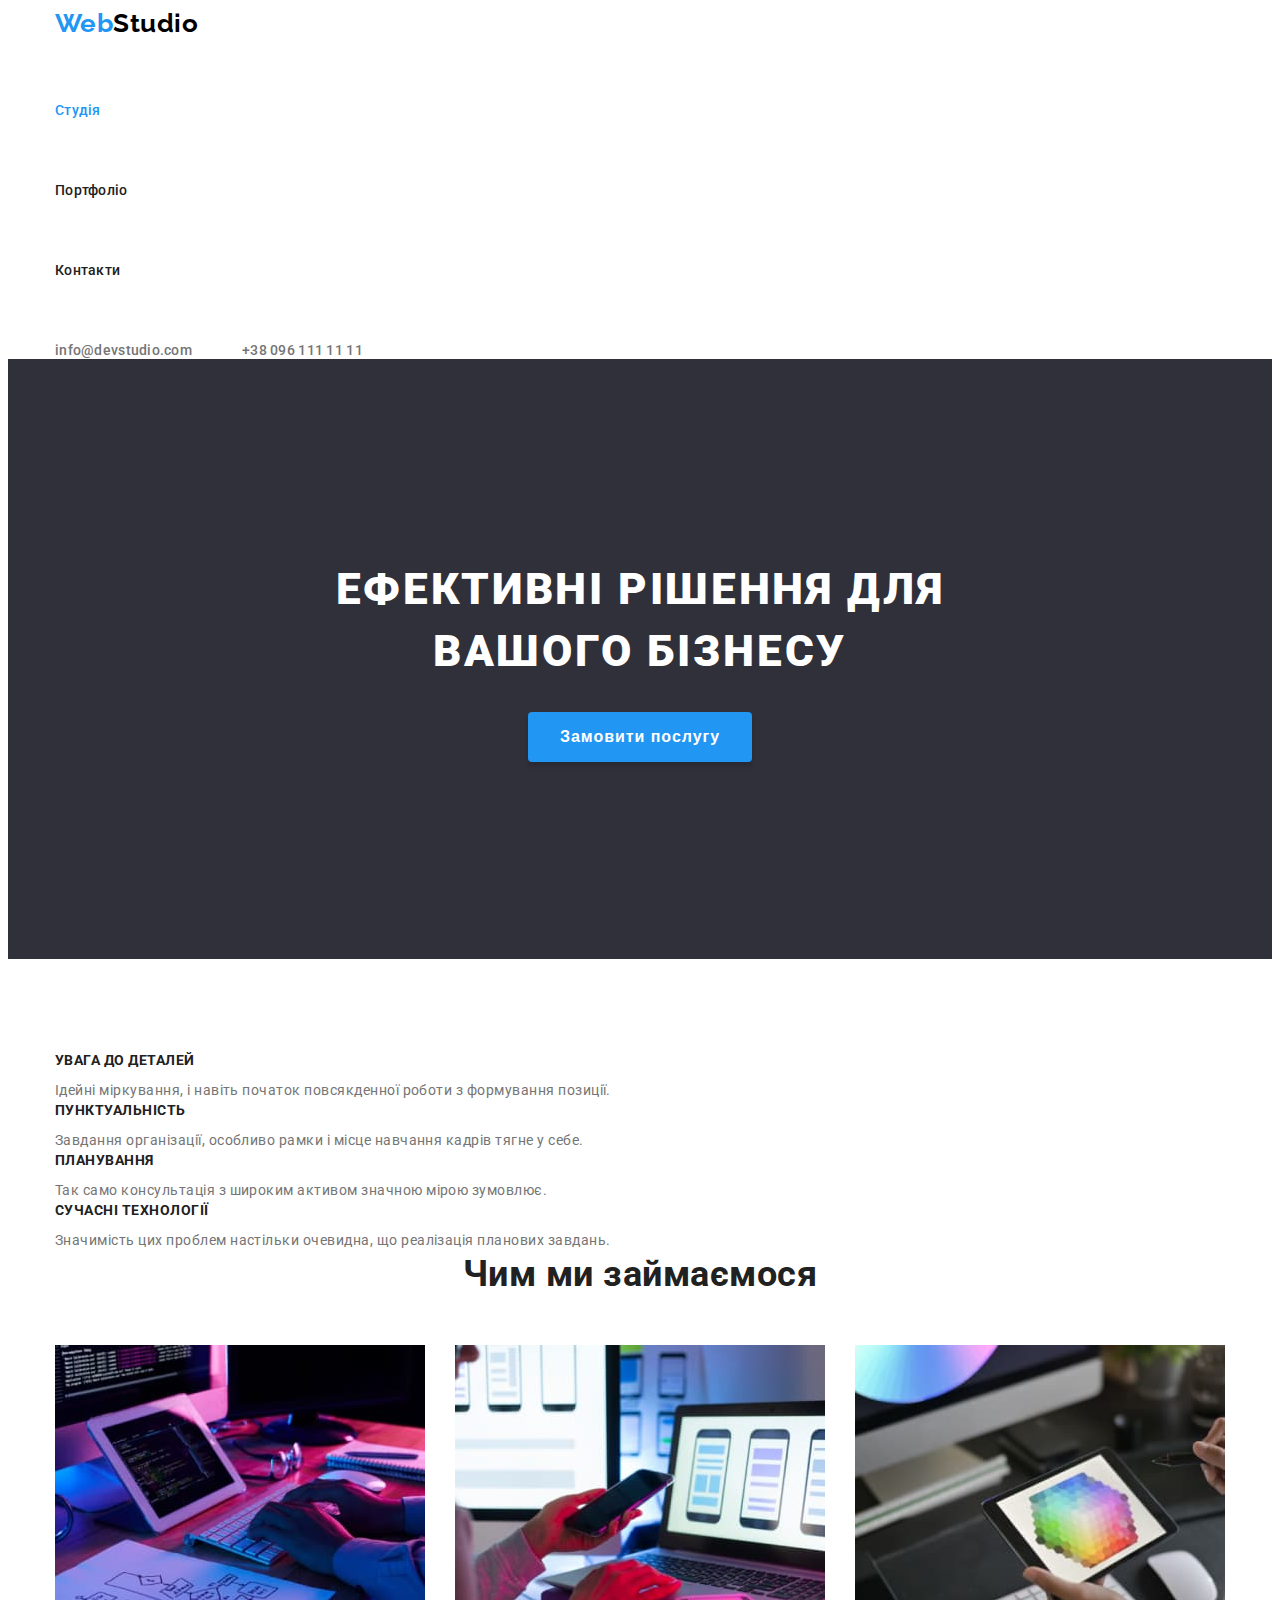
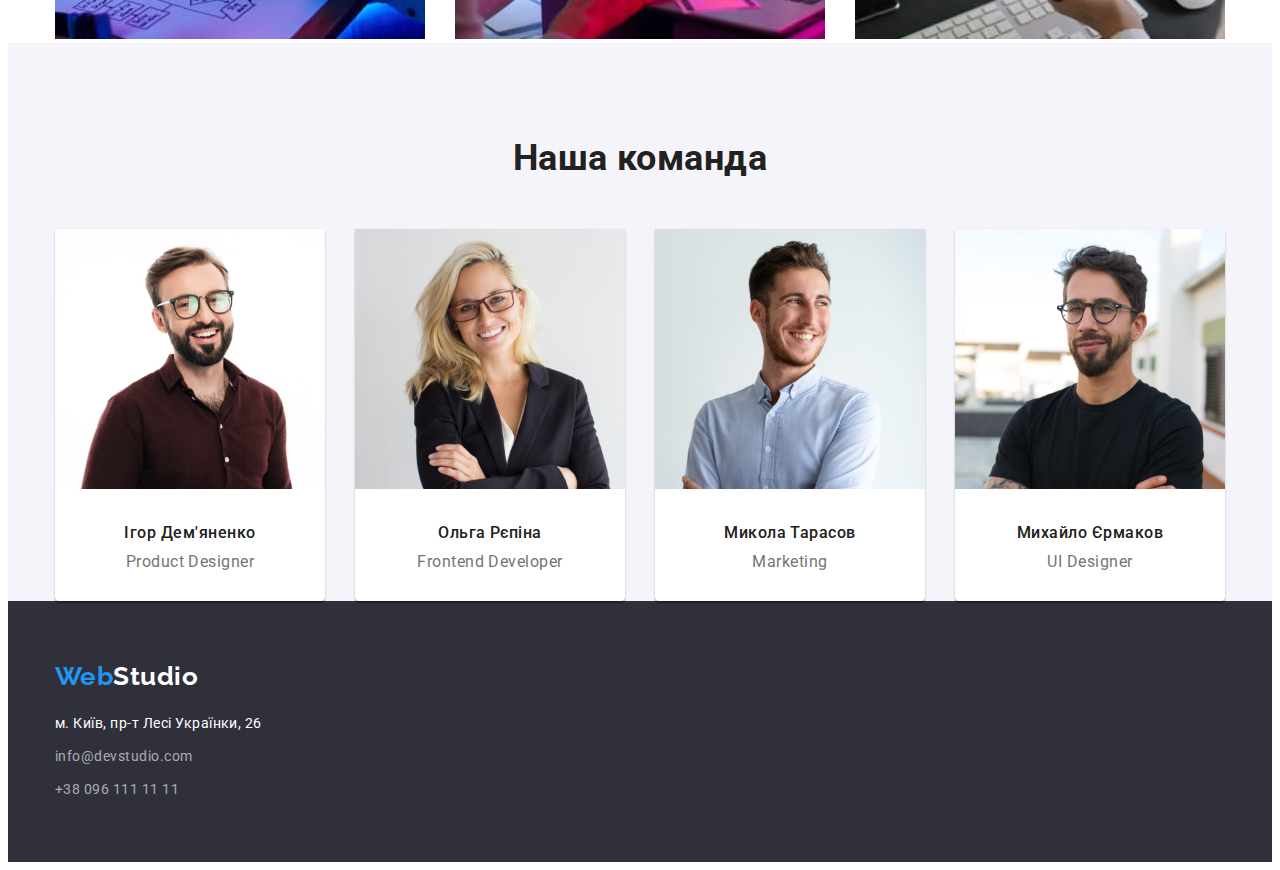
==== commit b4070440: "1" ====
--- a/index.html
+++ b/index.html
@@ -8,7 +8,9 @@
       rel="stylesheet"
       href="https://fonts.googleapis.com/css2?family=Raleway:wght@700&family=Roboto:wght@400;500;700;900&display=swap"
     />
-    <!-- <link rel="stylesheet" href="https://cdnjs.cloudflare.com/ajax/libs/modern-normalize/1.1.0/modern-normalize.css" integrity="sha512-Y0MM+V6ymRKN2zStTqzQ227DWhhp4Mzdo6gnlRnuaNCbc+YN/ZH0sBCLTM4M0oSy9c9VKiCvd4Jk44aCLrNS5Q==" crossorigin="anonymous" referrerpolicy="no-referrer" /> -->
+    <link rel="stylesheet" href="https://cdnjs.cloudflare.com/ajax/libs/modern-normalize/1.1.0/modern-normalize.min.css"
+        integrity="sha512-wpPYUAdjBVSE4KJnH1VR1HeZfpl1ub8YT/NKx4PuQ5NmX2tKuGu6U/JRp5y+Y8XG2tV+wKQpNHVUX03MfMFn9Q=="
+        crossorigin="anonymous" referrerpolicy="no-referrer" />
     <link rel="stylesheet" href="node_modules/modern-normalize/modern-normalize.css">
     <link rel="stylesheet" href="./css/styles.css" />
     <title>Студія</title>
@@ -144,6 +146,7 @@
       </section>
     </main>
     <footer class="footer">
+        <div class="container">
       <a href="./index.html" class="logo"
         >Web<span class="studio-footer">Studio</span>
       </a>
@@ -162,6 +165,7 @@
           <li><a href="tel:+380961111111" class="tel">+38 096 111 11 11</a></li>
         </ul>
       </address>
+    </div>
     </footer>
   </body>
 </html>
--- a/css/styles.css
+++ b/css/styles.css
@@ -32,9 +32,10 @@
     padding: 0;
   }
   .container {
-    margin-left: auto;
-    margin-right: auto;
-    width: 1170px;
+    /* margin-left: auto;
+    margin-right: auto; */
+    margin: 0 auto;
+    width: 1200px;
     padding-left: 15px;
     padding-right: 15px;
   }
@@ -42,6 +43,7 @@
 .logo,
 .studio {
   text-decoration: none;
+  /* padding-top: 24px; */
 }
 
 .navi-list,
@@ -57,11 +59,16 @@
   padding: 0px;
   text-decoration: none;
 }
-
+.link.current {
+    color: var(--third-color);
+}
+.navi-list li {
+    display: flex;
+}
 .navi-list,
 .connect-list {
   color: var(--first-color);
-}
+  }
 
 .navi-list:hover,
 .navi-list:focus,
@@ -116,6 +123,7 @@
 .hero {
   background-color: var(--background-footer-color);
   text-align: center;
+  height: 600px;
   padding-top: 200px;
   padding-bottom: 280px;
 }
@@ -274,7 +282,20 @@
 }
 .footer {
   background-color: var(--background-footer-color);
-}
+  padding-top: 60px;
+  padding-bottom: 60px;
+}
+
+.add-list {
+    margin-top: 20px;
+}
+.add-list li {
+    margin-bottom: 9px;
+}
+.add-list li:last-child {
+    margin-bottom: 0;
+}
+
 .studio-footer {
   color: var(--main-color);
   font-family: Raleway, sans-serif;
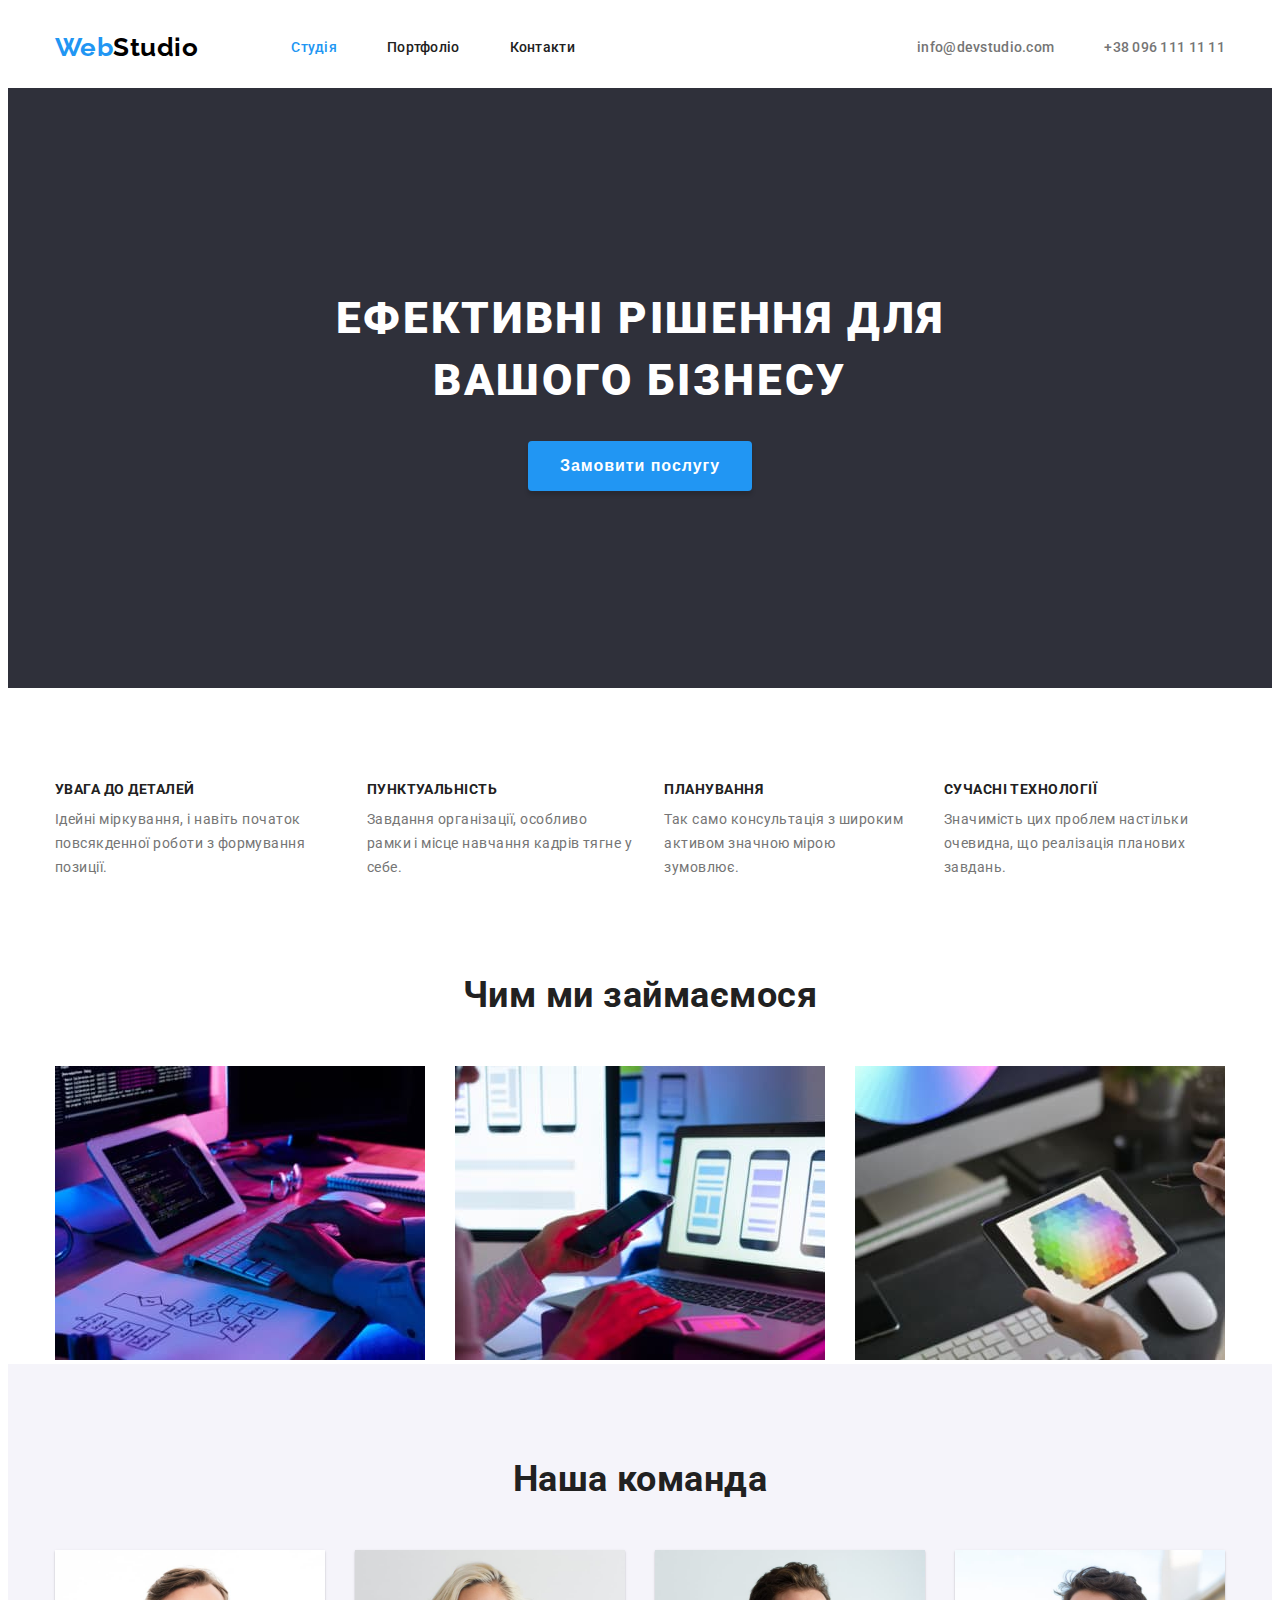
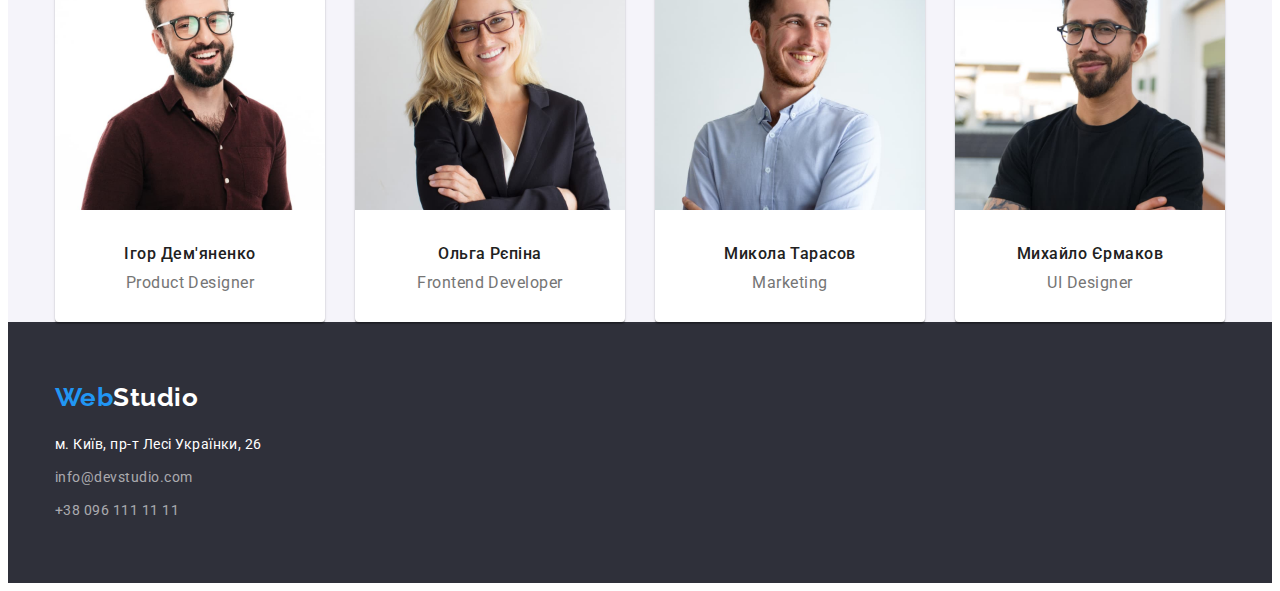
==== commit 9af99ef5: "шапка починена" ====
--- a/index.html
+++ b/index.html
@@ -17,32 +17,32 @@
   </head>
   <body>
     <header>
-      <div class="container">
+      <div class="container header-nav">
         <a href="./index.html" class="logo"
           >Web<span class="studio">Studio</span>
         </a>
         <nav class="navigation list">
           <ul class="navi-list">
             <li>
-              <a href="./index.html" class="navi-list link current">Студія</a>
+              <a href="./index.html" class="navi-link link current">Студія</a>
             </li>
             <li>
-              <a href="./portfolio.html" class="navi-list link">Портфоліо</a>
+              <a href="./portfolio.html" class="navi-link link">Портфоліо</a>
             </li>
             <li>
-              <a href="#" class="navi-list link">Контакти</a>
+              <a href="#" class="navi-link link">Контакти</a>
             </li>
           </ul>
         </nav>
 
         <ul class="connect-list">
           <li>
-            <a href="mailto:info@devstudio.com" class="connect-list link"
+            <a href="mailto:info@devstudio.com" class="connect-link link"
               >info@devstudio.com</a
             >
           </li>
           <li>
-            <a href="tel:+380961111111" class="connect-list link"
+            <a href="tel:+380961111111" class="connect-link link"
               >+38 096 111 11 11</a
             >
           </li>
--- a/css/styles.css
+++ b/css/styles.css
@@ -31,14 +31,22 @@
     margin: 0;
     padding: 0;
   }
+  a {
+    text-decoration: none;
+  }
   .container {
-    /* margin-left: auto;
-    margin-right: auto; */
+    margin-left: auto;
+    margin-right: auto;
     margin: 0 auto;
     width: 1200px;
     padding-left: 15px;
     padding-right: 15px;
   }
+
+.header-nav {
+  display: flex;
+  align-items: center;
+}
 
 .logo,
 .studio {
@@ -62,18 +70,20 @@
 .link.current {
     color: var(--third-color);
 }
-.navi-list li {
-    display: flex;
-}
-.navi-list,
-.connect-list {
-  color: var(--first-color);
-  }
-
-.navi-list:hover,
-.navi-list:focus,
-.connect-list:hover,
-.connect-list:focus {
+/* .navi-list li {
+    display: flex;
+} */
+.navi-link {
+  color: var(--first-color);
+  }
+
+  .connect-link {
+    color: var(--secondary-color);
+  }
+.navi-link:hover,
+.navi-link:focus,
+.connect-link:hover,
+.connect-link:focus {
   color: var(--third-color);
 }
 
@@ -93,15 +103,26 @@
   line-height: 1.2;
 }
 .navi-list {
-  display: block;
+  display: flex;
+  /* padding-top: 32px;
+  padding-bottom: 32px; */
+
+  color: var(--first-color);
+  font-weight: 500;
+  font-size: 14px;
+  line-height: 1.14;
+  letter-spacing: 0.02em;
+}
+.navi-link {
+  display: flex;
   padding-top: 32px;
   padding-bottom: 32px;
-
-  color: var(--first-color);
-  font-weight: 500;
-  font-size: 14px;
-  line-height: 1.14;
-  letter-spacing: 0.02em;
+}
+.navi-list li {
+  margin-right: 50px;
+}
+.navi-list li:last-child {
+margin-right: 0;
 }
 
 .connect-list {
@@ -114,6 +135,8 @@
   line-height: 1.14;
   letter-spacing: 0.02em;
 }
+
+
 .connect-list li {
   margin-left: 50px;
 }
@@ -182,8 +205,16 @@
 
 .section {
     padding-top: 94px;
-}
-
+    padding-bottom: 94px;
+}
+
+.benefits-section {
+    display: flex;
+    gap: 30px;
+}
+.benefits-section {
+    flex-basis: ((100%-90px) / 4);
+}
 
 .feature-title {
   font-size: 0;
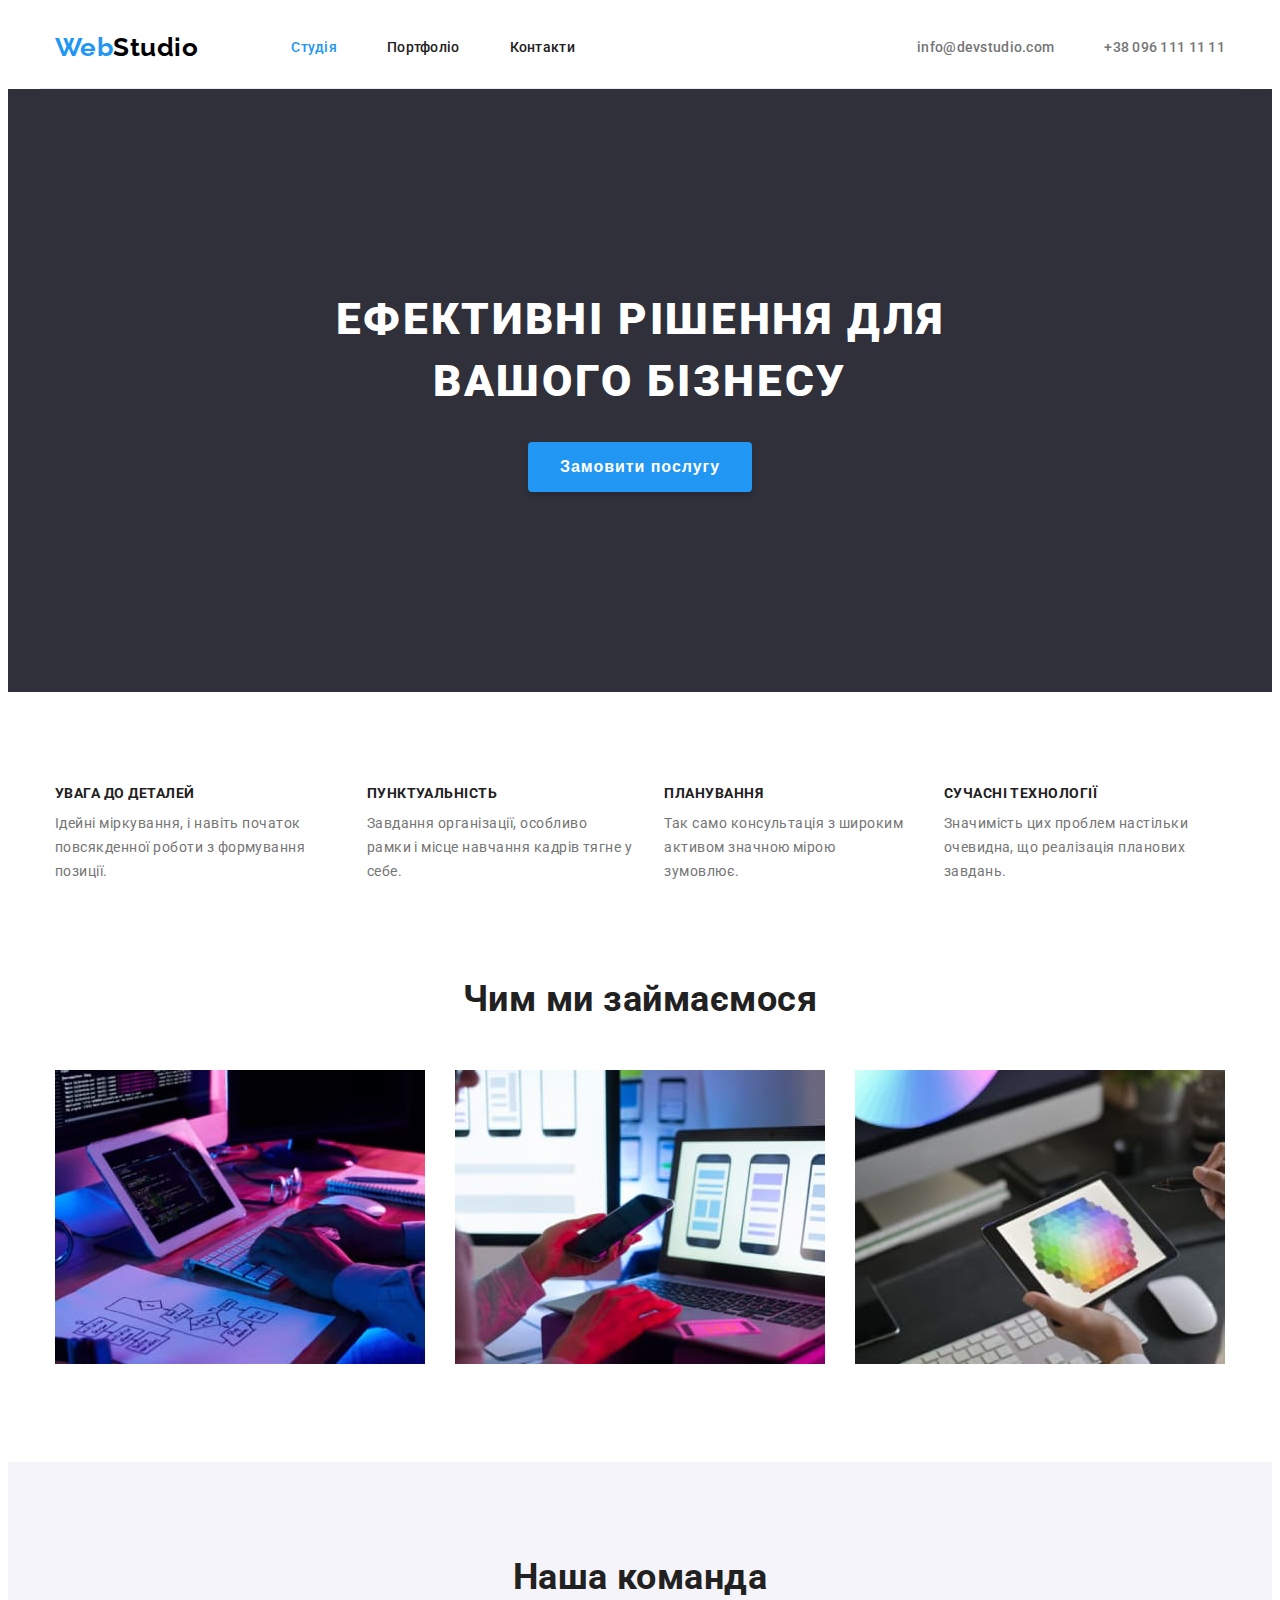
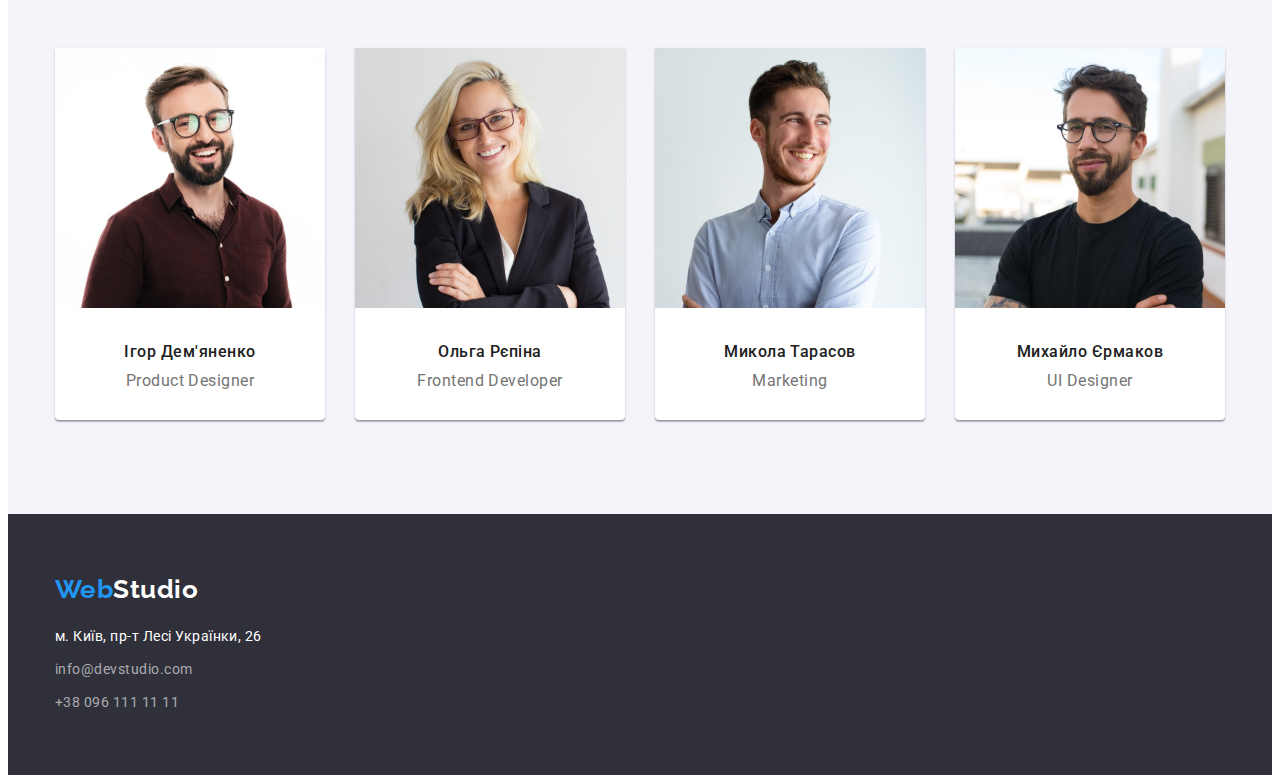
==== commit bfea6b6c: "Исправлено" ====
--- a/index.html
+++ b/index.html
@@ -51,8 +51,10 @@
     </header>
     <main>
       <section class="hero">
+        <div class="container">
         <h1 class="hero-title">Ефективні рішення для вашого бізнесу</h1>
         <button type="button" class="button-studio">Замовити послугу</button>
+        </div>
       </section>
       <section class="section">
         <div class="container">
--- a/css/styles.css
+++ b/css/styles.css
@@ -17,6 +17,8 @@
   --background-footer-color: #2f303a;
   --main-color: #ffffff;
   --footer-mail-tel-color: rgba(255, 255, 255, 0.6);
+  --port-border-color: #EEEEEE;
+
 }
 body {
   background-color: var(--main-color);
@@ -35,8 +37,8 @@
     text-decoration: none;
   }
   .container {
-    margin-left: auto;
-    margin-right: auto;
+    /* margin-left: auto;
+    margin-right: auto; */
     margin: 0 auto;
     width: 1200px;
     padding-left: 15px;
@@ -46,6 +48,7 @@
 .header-nav {
   display: flex;
   align-items: center;
+ border-bottom: 1px solid #ECECEC;
 }
 
 .logo,
@@ -146,9 +149,8 @@
 .hero {
   background-color: var(--background-footer-color);
   text-align: center;
-  height: 600px;
   padding-top: 200px;
-  padding-bottom: 280px;
+  padding-bottom: 200px;
 }
 .hero-title {
   color: var(--main-color);
@@ -180,7 +182,68 @@
   border: none;
 }
 
+.sort-section {
+  padding-top: 94px;
+  padding-bottom: 94px;
+  /* border-top: 1px solid #ececec; */
+}
+
+.list-button {
+  display: flex;
+  justify-content: center;
+  margin-bottom: 50px;
+}
+
+.list-button li {
+  margin-right: 8px;;
+}
+.list-button li:last-child {
+  margin-right: 0px;
+}
+
+.port-nav {
+  display: flex;
+  flex-wrap: wrap;
+}
+
+
+
+.port-nav li {
+  /* margin-right: 30px; */
+  width: 370px;
+  /* margin-bottom: 30px; */
+  display: flex;
+  flex-direction: column;
+}
+
+.port-nav li {
+  flex-basis: calc((100% - 60px) / 3);
+}
+
+.port-nav li {
+  margin-right: 30px;
+  margin-bottom: 30px;
+}
+
+.port-nav li:nth-child(3n + 3) {
+  margin-right: 0px;
+}
+
+.port-nav li:nth-last-child(-n + 3) {
+  margin-bottom: 0px;
+}
+
+.port-nav-sort {
+padding-top: 20px;
+padding-bottom: 20px;
+padding-left: 24px;
+padding-right: 24px;
+border-left: 1px solid var(--port-border-color);
+  border-right: 1px solid var(--port-border-color);
+  border-bottom: 1px solid var(--port-border-color);
+}
 .button-link {
+  font-family: inherit;
   cursor: pointer;
   background-color: var(--background-secondary-color);
   color: var(--first-color);
@@ -188,7 +251,15 @@
   font-size: 16px;
   line-height: 1.62;
   text-align: center;
-  /* float: left; */
+
+  border-radius: 4px;
+  padding-top: 6px;
+  padding-bottom: 6px;
+  padding-left: 22px;
+  padding-right: 22px;
+  border: 0px;
+
+
 }
 
 .button-link:hover,
@@ -238,7 +309,7 @@
 }
 
 .portfolio {
-
+padding-bottom: 94px;
 }
 
 .portf-title {
@@ -264,6 +335,7 @@
 .team {
   background-color: var(--background-secondary-color);
 padding-top: 94px;
+padding-bottom: 94px;
 }
 .team-list {
     display: flex;
